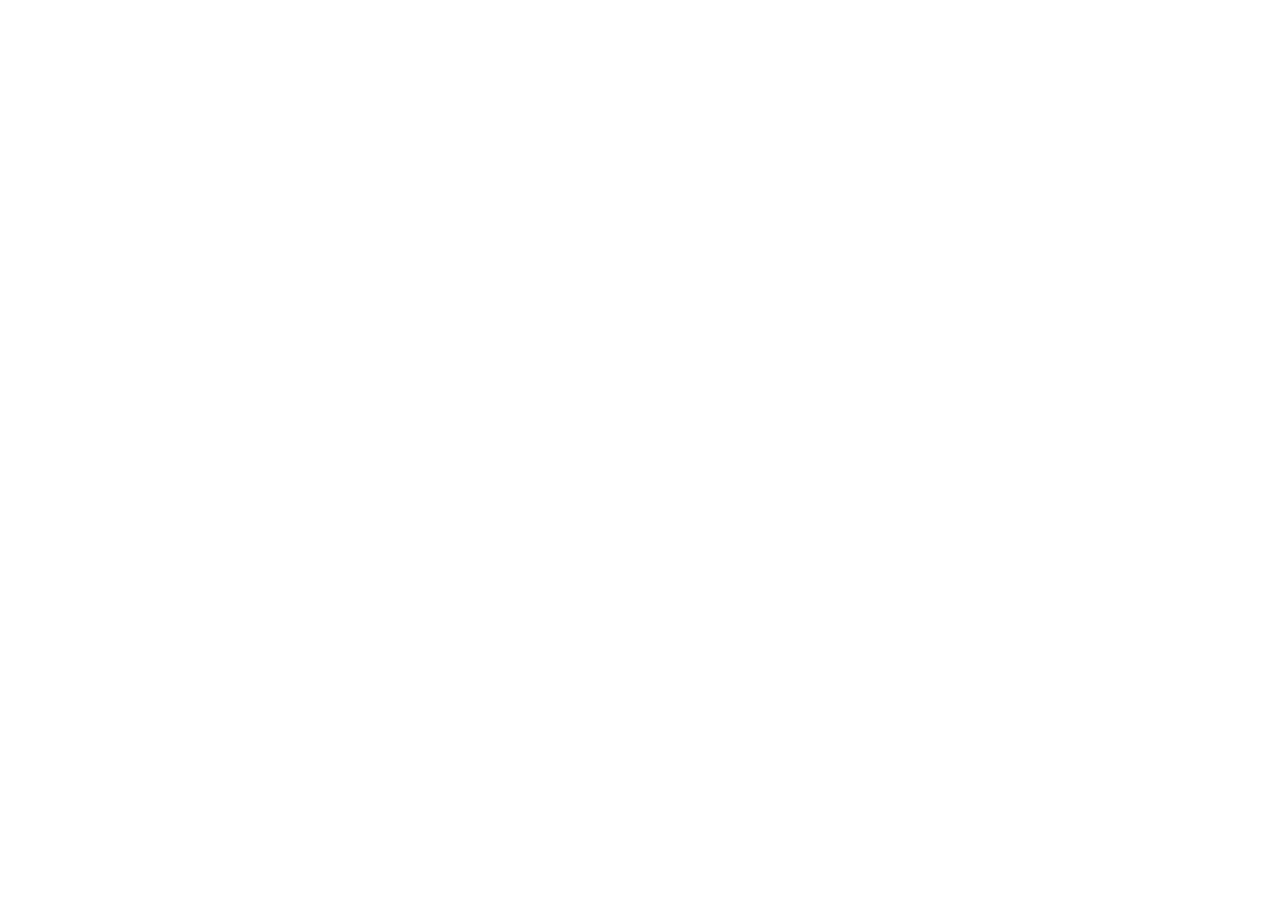
==== demos/first-webxr-demo/index.html @ 70ee86c3 "Create first basic WebXR demo" ====
<!DOCTYPE html>
<html lang="it">
<head>
    <meta charset="UTF-8">

    <meta
        name="viewport"
        content="width=device-width, initial-scale=1.0"
    >

    <title>First WebXR Demo</title>

    <script src="https://aframe.io/releases/1.7.1/aframe.min.js"></script>
</head>

<body>
    <a-scene>
        <!-- Cielo -->
        <a-sky color="#DCEEFF"></a-sky>

        <!-- Pavimento -->
        <a-plane
            position="0 0 -4"
            rotation="-90 0 0"
            width="20"
            height="20"
            color="#E5E7EB">
        </a-plane>

        <!-- Cubo -->
        <a-box
            position="0 1 -3"
            color="#2563EB">
        </a-box>

        <!-- Testo -->
        <a-text
            value="La mia prima scena WebXR"
            position="-1.8 2.3 -3"
            color="#111827">
        </a-text>
    </a-scene>
</body>
</html>
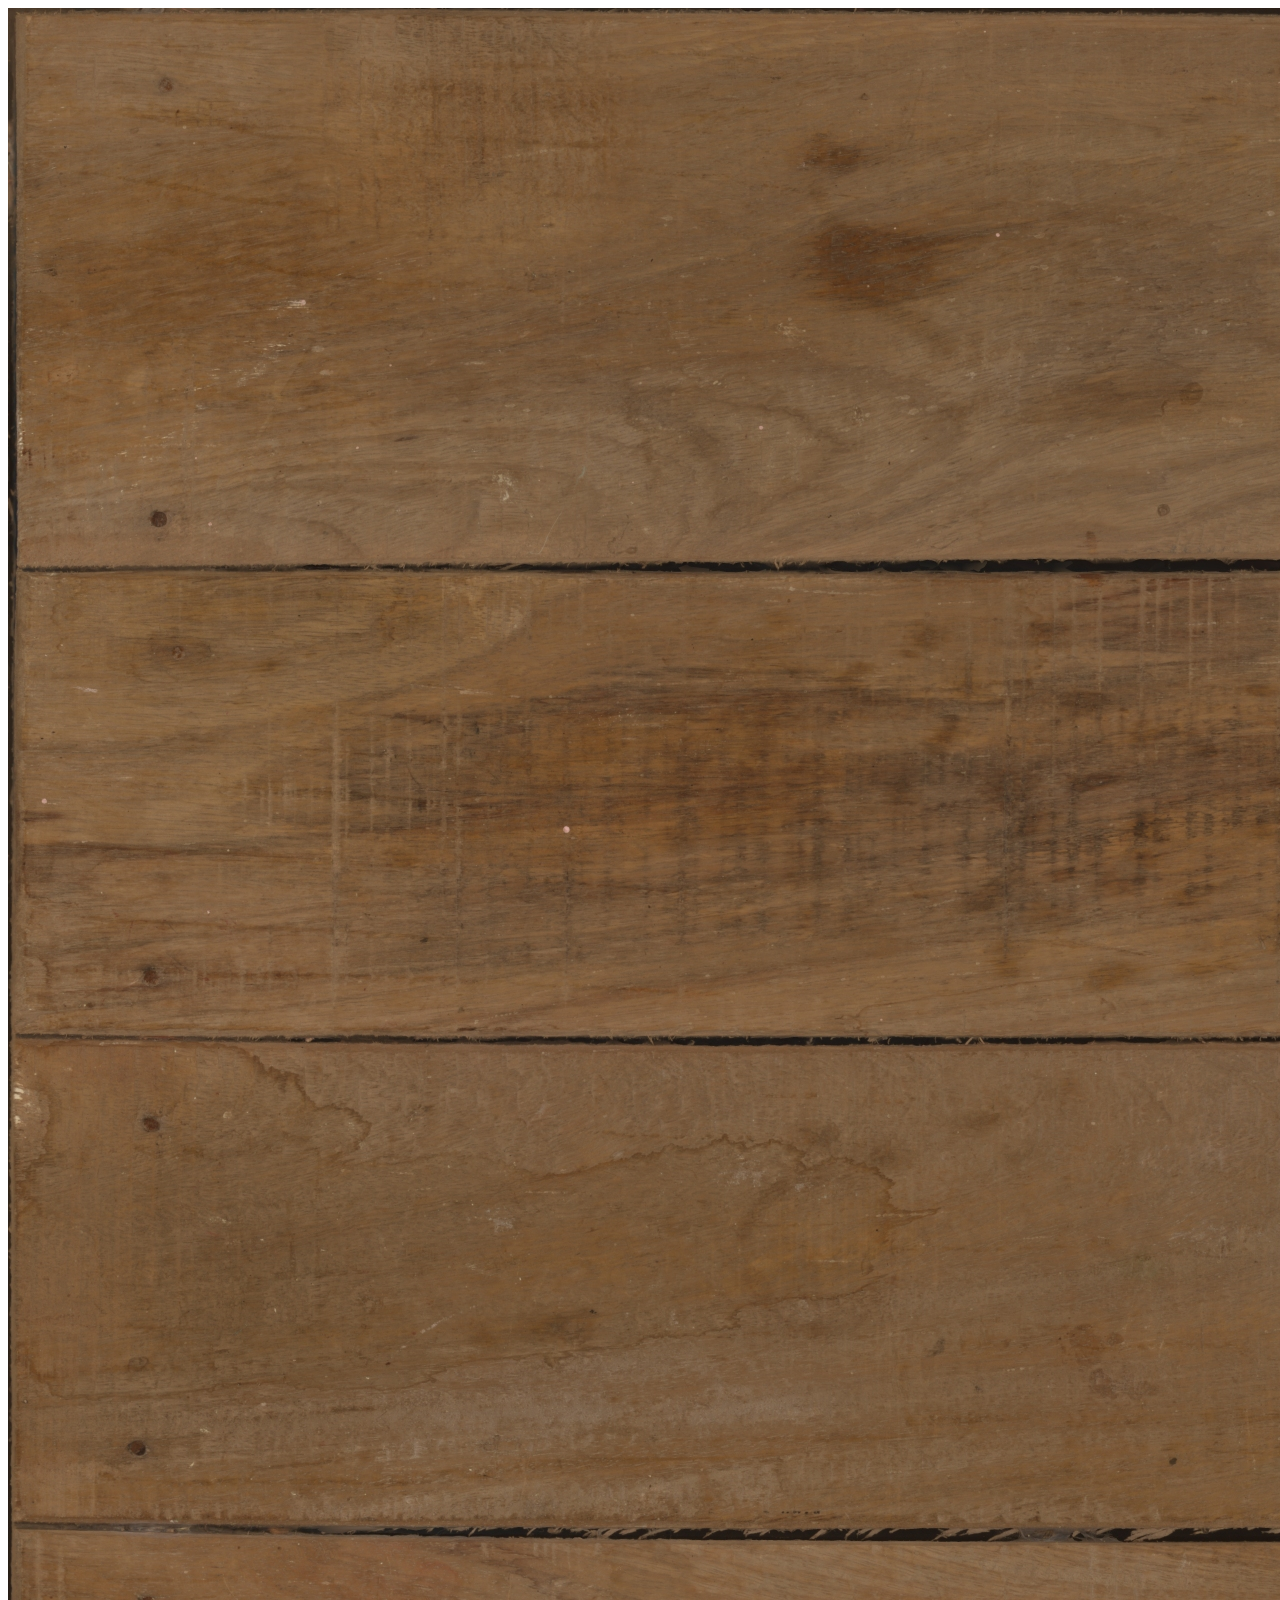
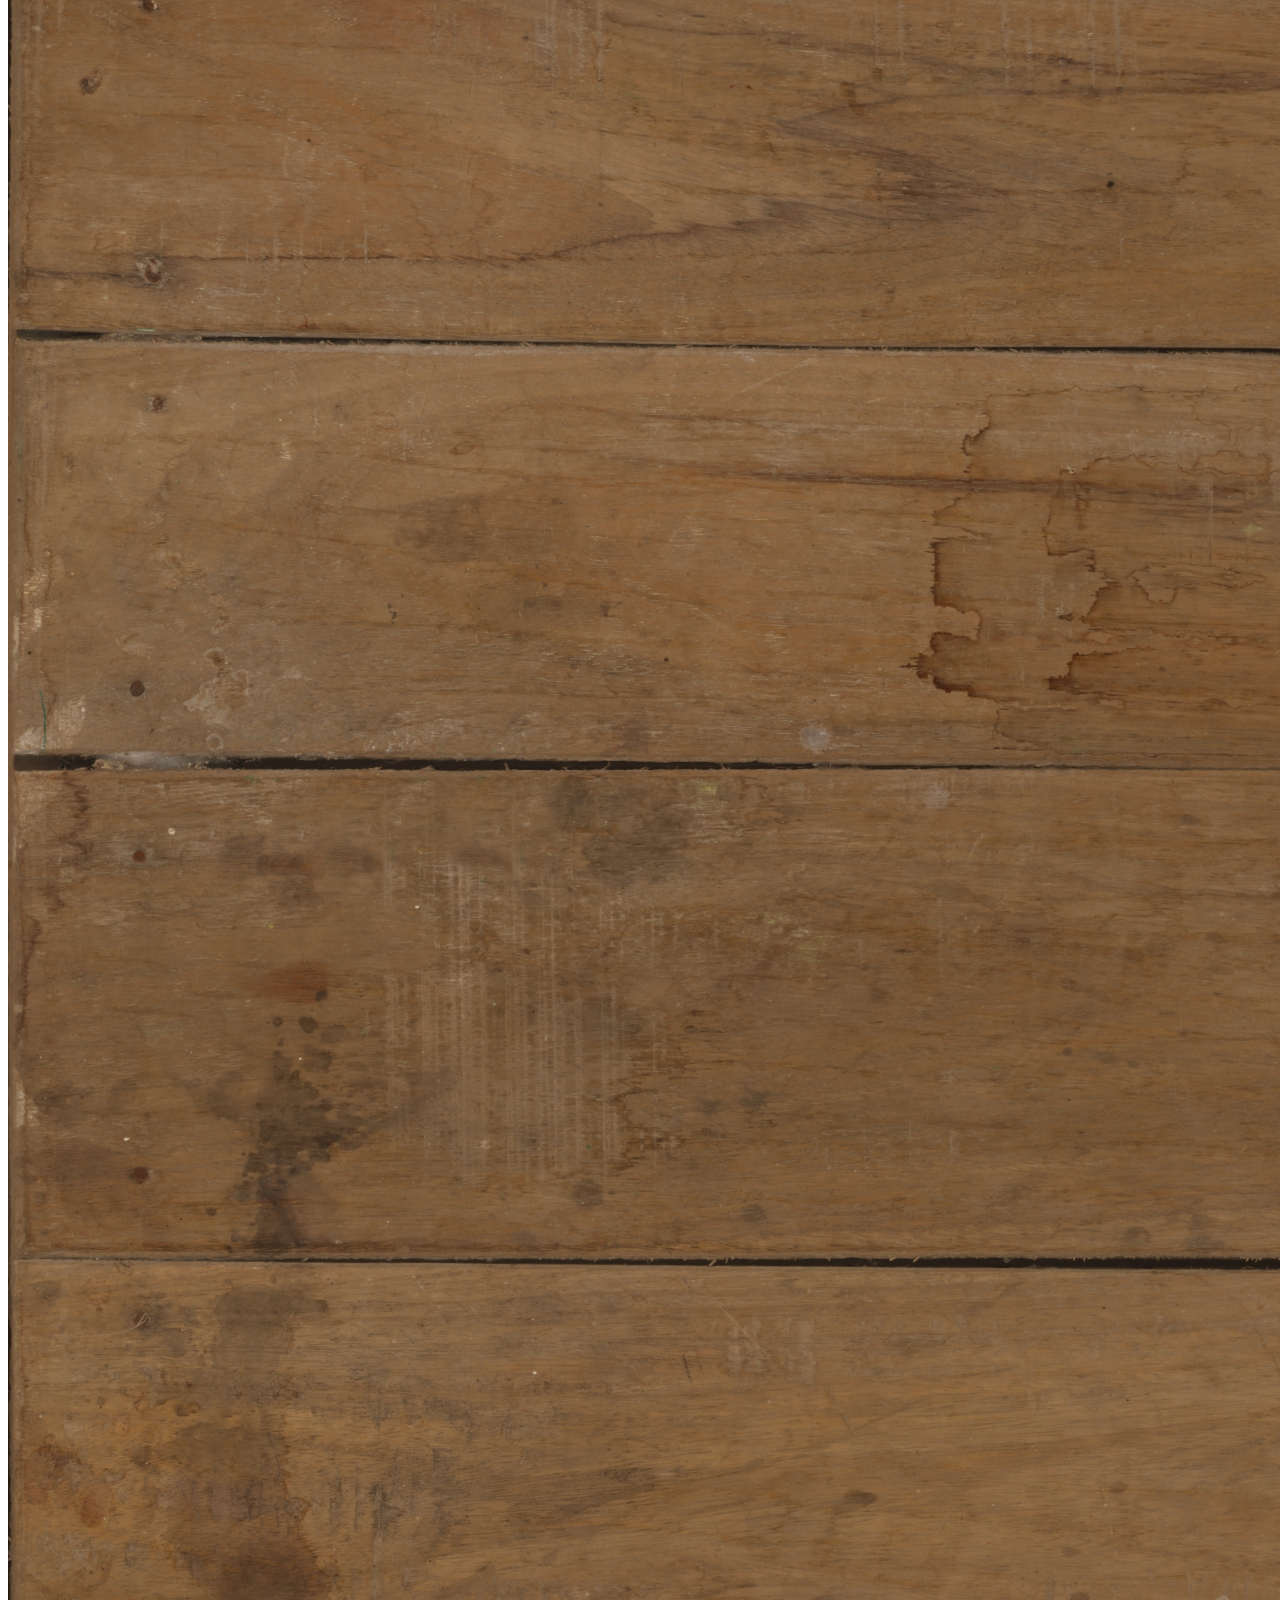
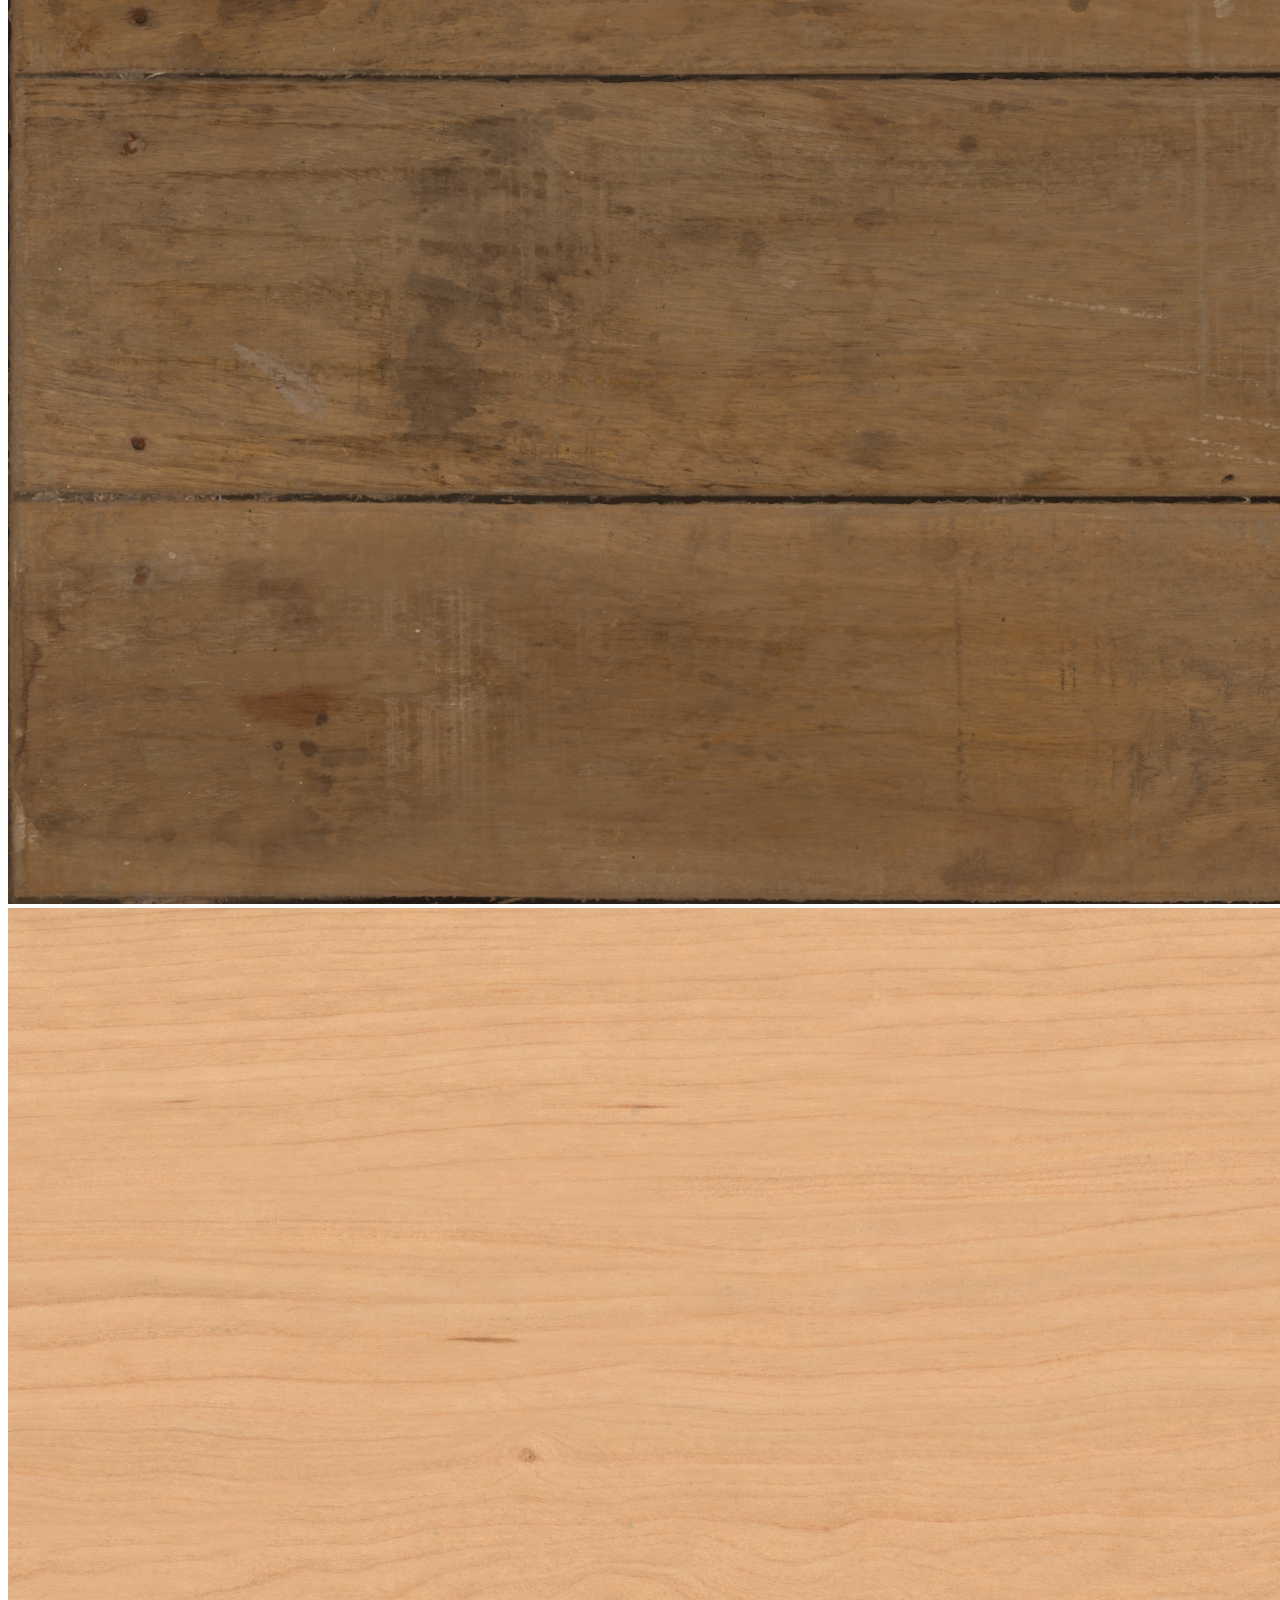
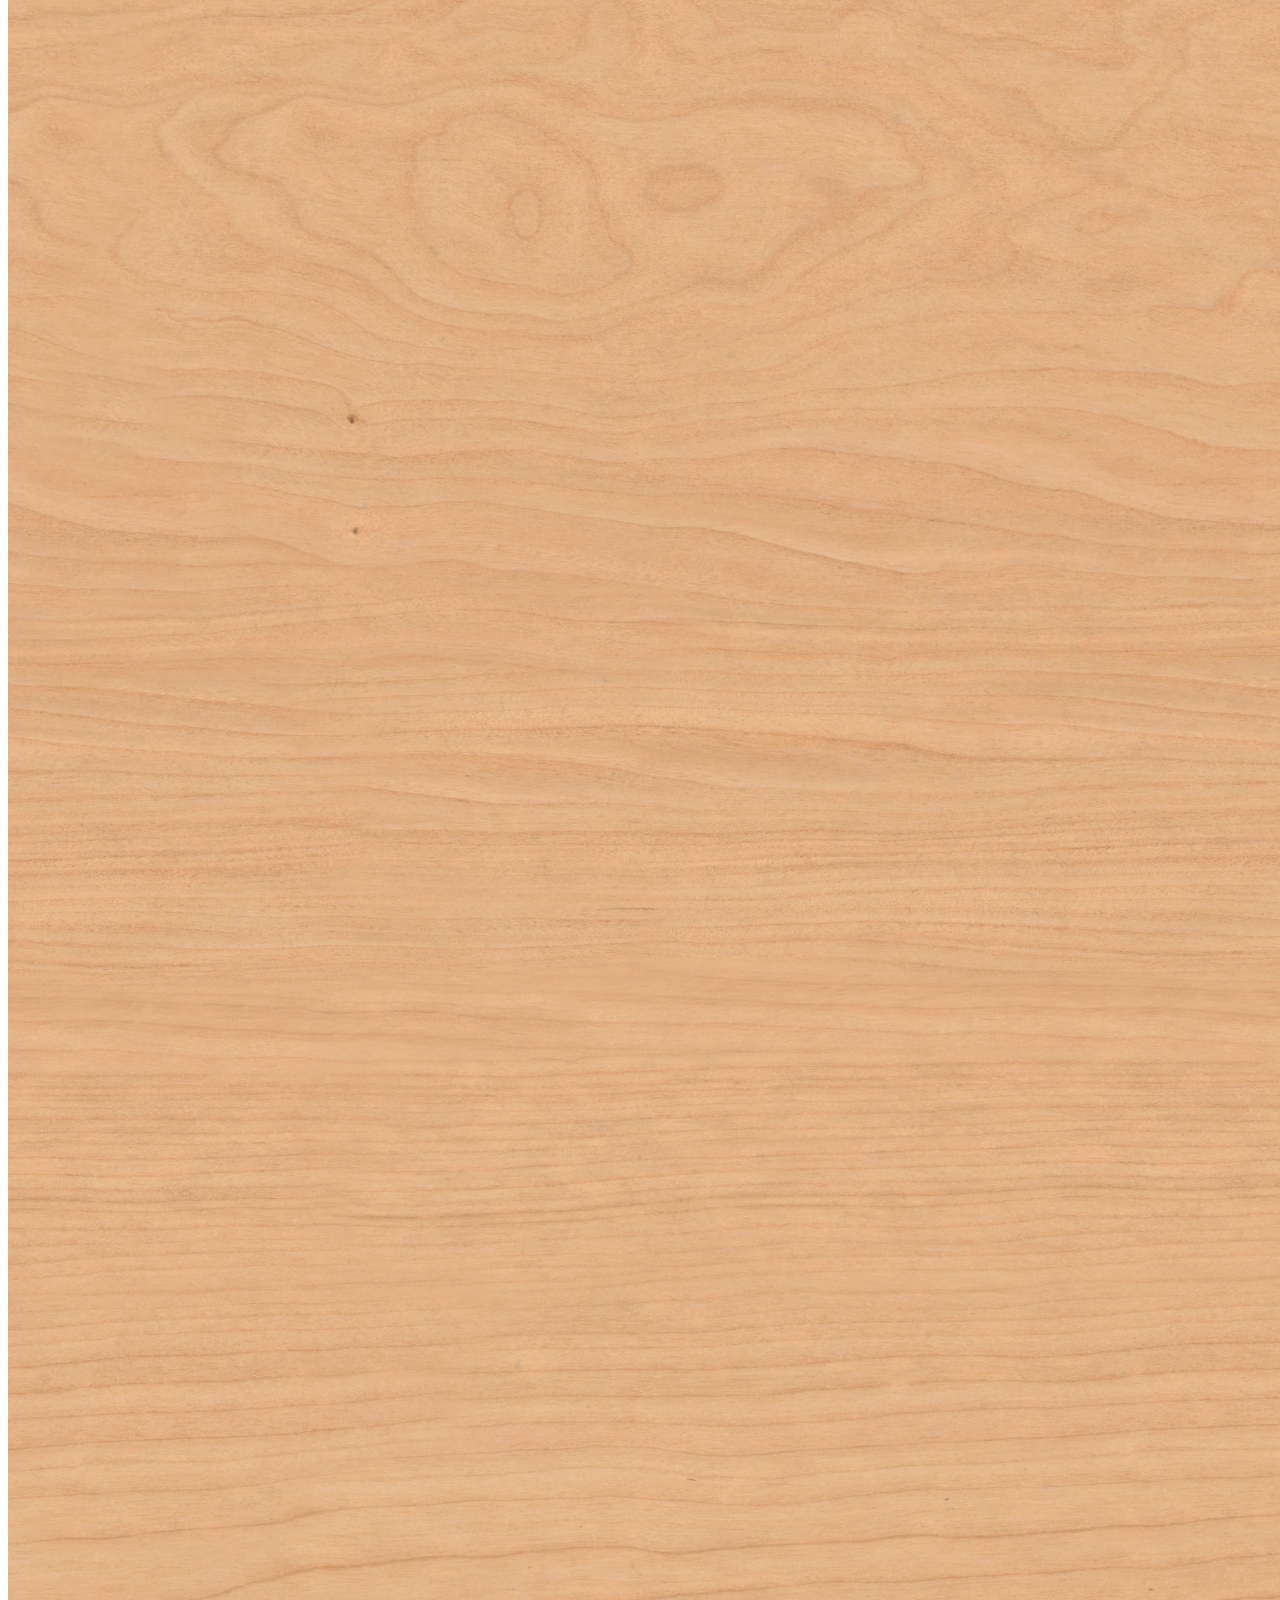
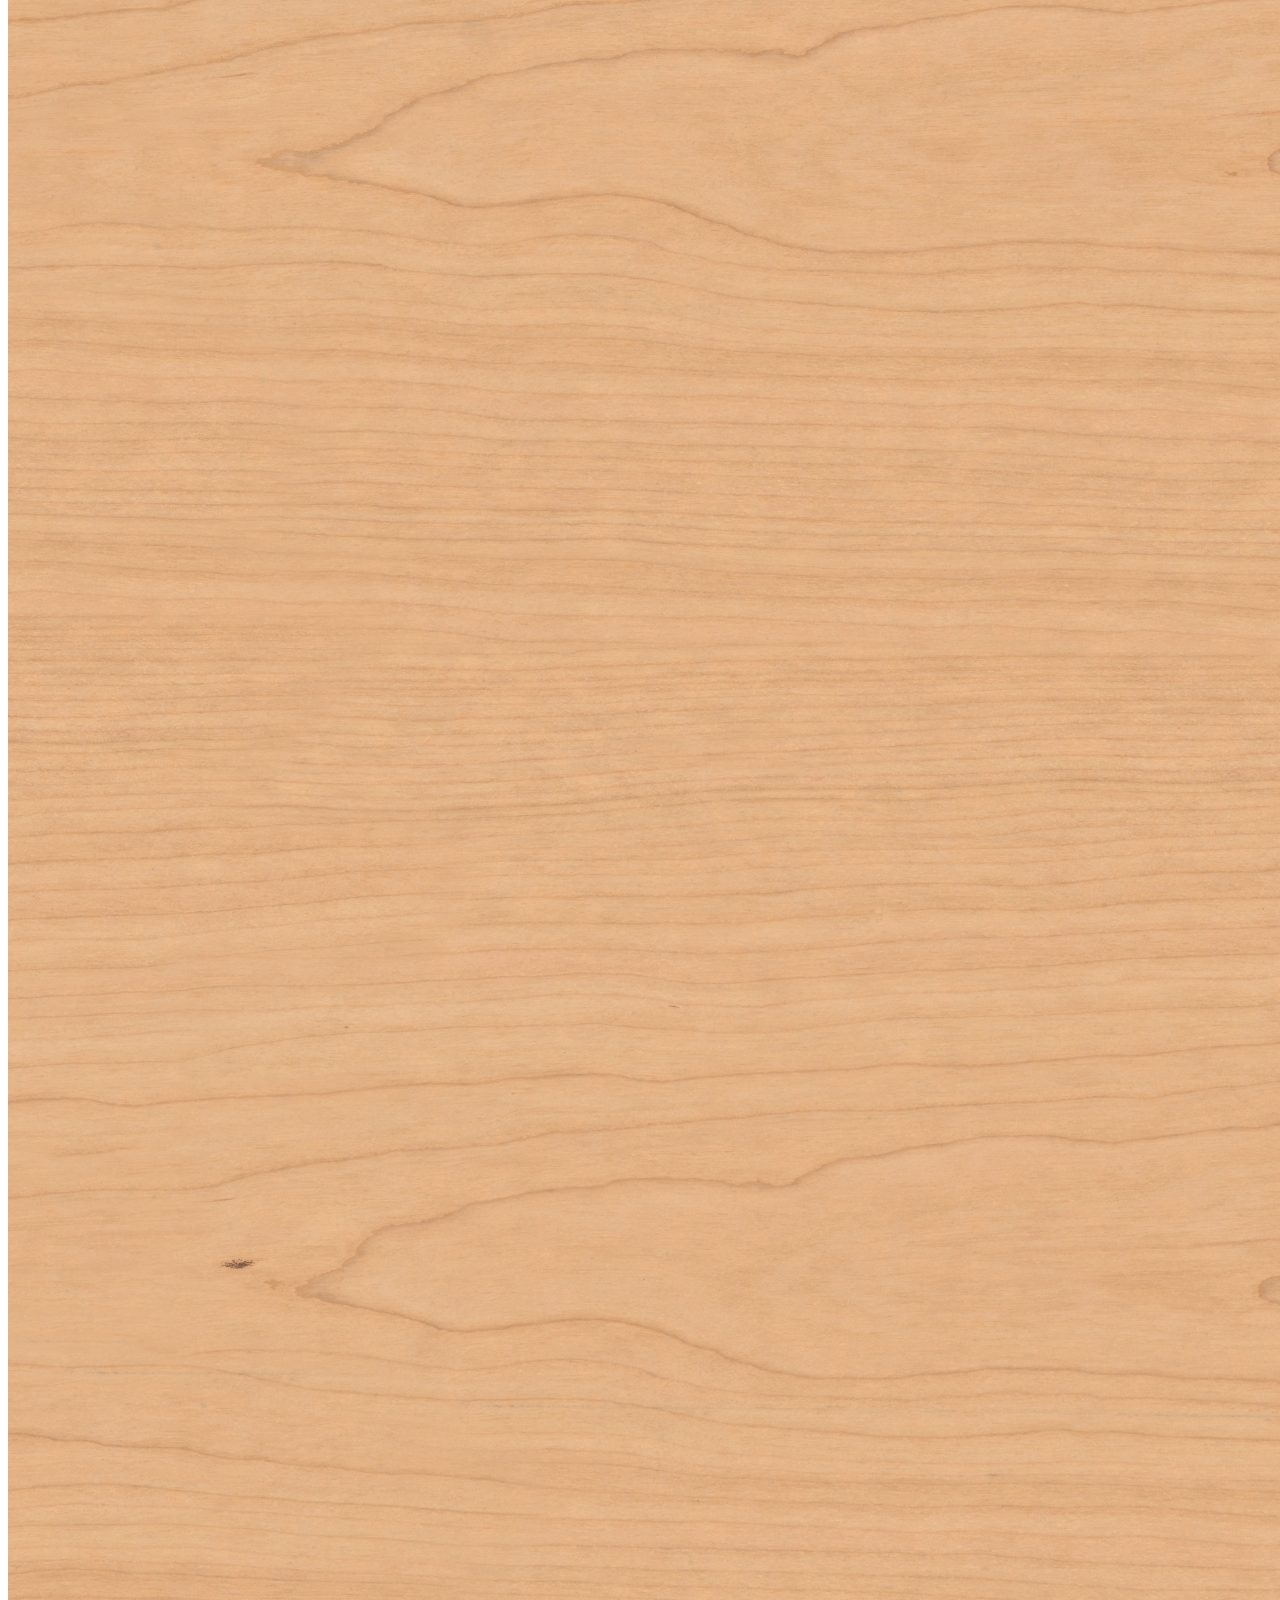
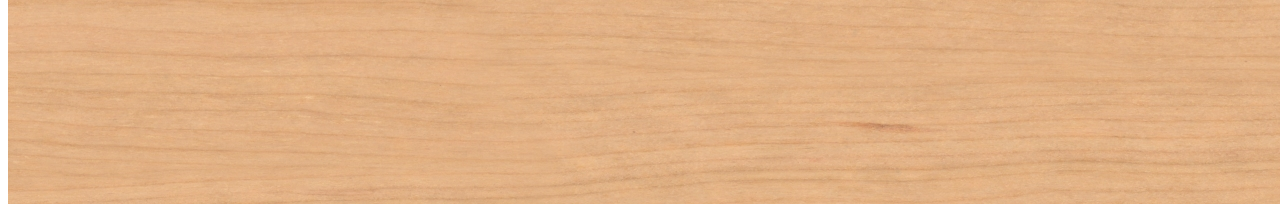
==== commit 6ebd0e25: "Add textured WebXR room, 3D character and manual tests" ====
--- a/demos/first-webxr-demo/index.html
+++ b/demos/first-webxr-demo/index.html
@@ -8,37 +8,161 @@
         content="width=device-width, initial-scale=1.0"
     >
 
+    <link rel="icon" href="data:,">
+
     <title>First WebXR Demo</title>
 
     <script src="https://aframe.io/releases/1.7.1/aframe.min.js"></script>
 </head>
 
 <body>
-    <a-scene>
+    <!-- ######### SCENA #########
+        rayOrigin: mouse fa partire il raggio dal puntatore del mouse 
+        objects: .clickable indica quali oggetti possono essere cliccati  --> 
+    <a-scene    
+            cursor="rayOrigin: mouse"
+            raycaster="objects: .clickable">
+
+        <a-assets>
+            <img 
+                id="floor-texture" 
+                src="./assets/textures/wood_planks_diff_4k.jpg">
+            <img
+                id="wall-texture"
+                src="./assets/textures/cherry_veneer_diff_4k.jpg">
+        </a-assets>
+
+        <a-asset-item
+            id="character-model"
+            src="./assets/models/characters/2016._halloween_little_witch.glb">
+        </a-asset-item>
+
         <!-- Cielo -->
         <a-sky color="#DCEEFF"></a-sky>
 
-        <!-- Pavimento -->
+        <!-- Pavimento:
+         nasce di default in verticale, motivo per cui si mette -90 se lo si vuole orizzontale -->
         <a-plane
             position="0 0 -4"
             rotation="-90 0 0"
             width="20"
             height="20"
-            color="#E5E7EB">
+            material="
+                src: #floor-texture; 
+                repeat: 5 5;
+                roughness: 0.8">
+        </a-plane>
+
+        <!-- Mura -->
+
+       <!-- Parete sinistra -->
+        <a-plane
+            position="-5 2.5 -5"
+            rotation="0 90 0"
+            width="10"
+            height="5"
+            material="src: #wall-texture; side: double">
+        </a-plane>
+
+        <!-- Parete destra -->
+        <a-plane
+            position="5 2.5 -5"
+            rotation="0 -90 0"
+            width="10"
+            height="5"
+            material="src: #wall-texture; side: double">
+        </a-plane>
+
+        <!-- Parete frontale -->
+        <a-plane
+            position="0 2.5 -10"
+            rotation="0 0 0"
+            width="10"
+            height="5"
+            material="src: #wall-texture; side: double">
+        </a-plane>
+
+        <!-- Soffitto -->
+        <a-plane
+            position="0 5 -5"
+            rotation="90 0 0"
+            width="10"
+            height="10"
+            material="src: #wall-texture; side: double">
         </a-plane>
 
         <!-- Cubo -->
         <a-box
-            position="0 1 -3"
-            color="#2563EB">
+            id="interactive-box"
+            class="clickable"
+            position="2 1 -3"
+            material="color: red; roughness: 0.7; metalness: 0.1">
         </a-box>
 
-        <!-- Testo -->
+        <!-- Character -->
+         <a-entity
+            id="character"
+            class="clickable"
+            drag-on-floor
+            position="0 0 -5"
+            rotation="0 0 0"
+            scale="1 1 1"
+            gltf-model="#character-model">
+        </a-entity>
+
+        <!-- Testo:
+         *remember: oggetti di fronte alla telecamera, si va in negativo con asse z -->
         <a-text
-            value="La mia prima scena WebXR"
+            value="La mia prima scena WebXR di Alessandra Diaspro"
             position="-1.8 2.3 -3"
-            color="#111827">
+            color="white">
         </a-text>
+
+        <!-- ######### LIGHT #########-->
+        <a-light
+            type="ambient"
+            color="#FFFFFF"
+            intensity="0.5">
+        </a-light>
+        
+        <a-light
+            type="directional"
+            color="#FFFFFF"
+            intensity="0.5"
+            position="-1 1 0">
+        </a-light>
+
+        <!-- ######### CAMERA #########-->
+
+        <!-- Telecamera, se non inserita ce ne è una di default -->
+        <!-- Contenitore utilizzato per spostare l'utente 
+         * movement-controls gestisce lo spostamento, piu' avanzato, servira' per sviluppo VR
+         * look-controls permette di guardare intorno con mouse, touchscreen o visore
+         * wasd-controls permette di muoversi con i tasti WASD -->
+        <a-entity 
+            id="camera-rig">
+            <!-- Telecamera posizionata all'altezza degli occhi -->
+            <a-camera 
+                position="0 1.6 0"
+                look-controls
+                wasd-controls>
+            </a-camera>
+        </a-entity>
     </a-scene>
+
+    <!-- ######### SCRIPT #########-->
+     <script>
+        const box = document.querySelector('#interactive-box');
+
+        let isRed = true;
+        box.addEventListener("click", function() {
+            if (isRed) {
+                box.setAttribute("material", "color", "green");
+            } else {
+                box.setAttribute("material", "color: red");
+            }
+            isRed = !isRed;
+        });
+     </script>
 </body>
 </html>
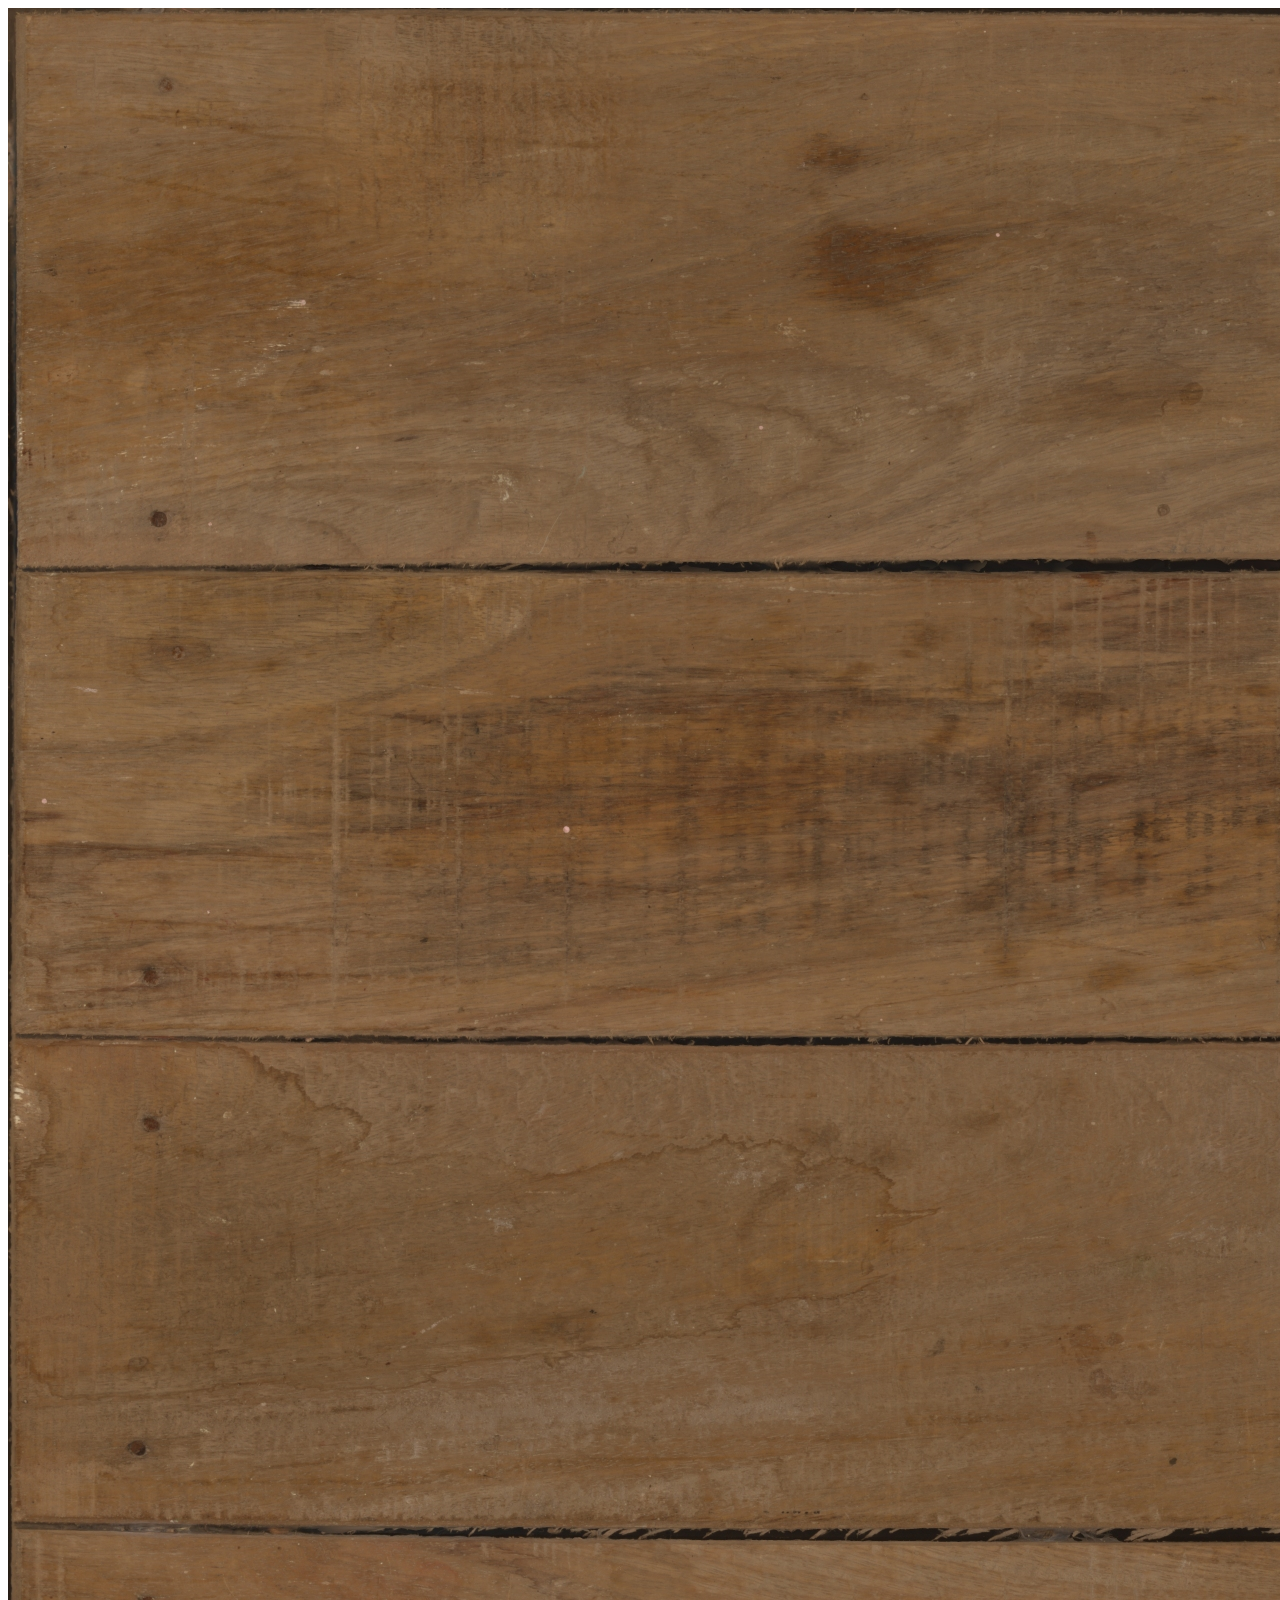
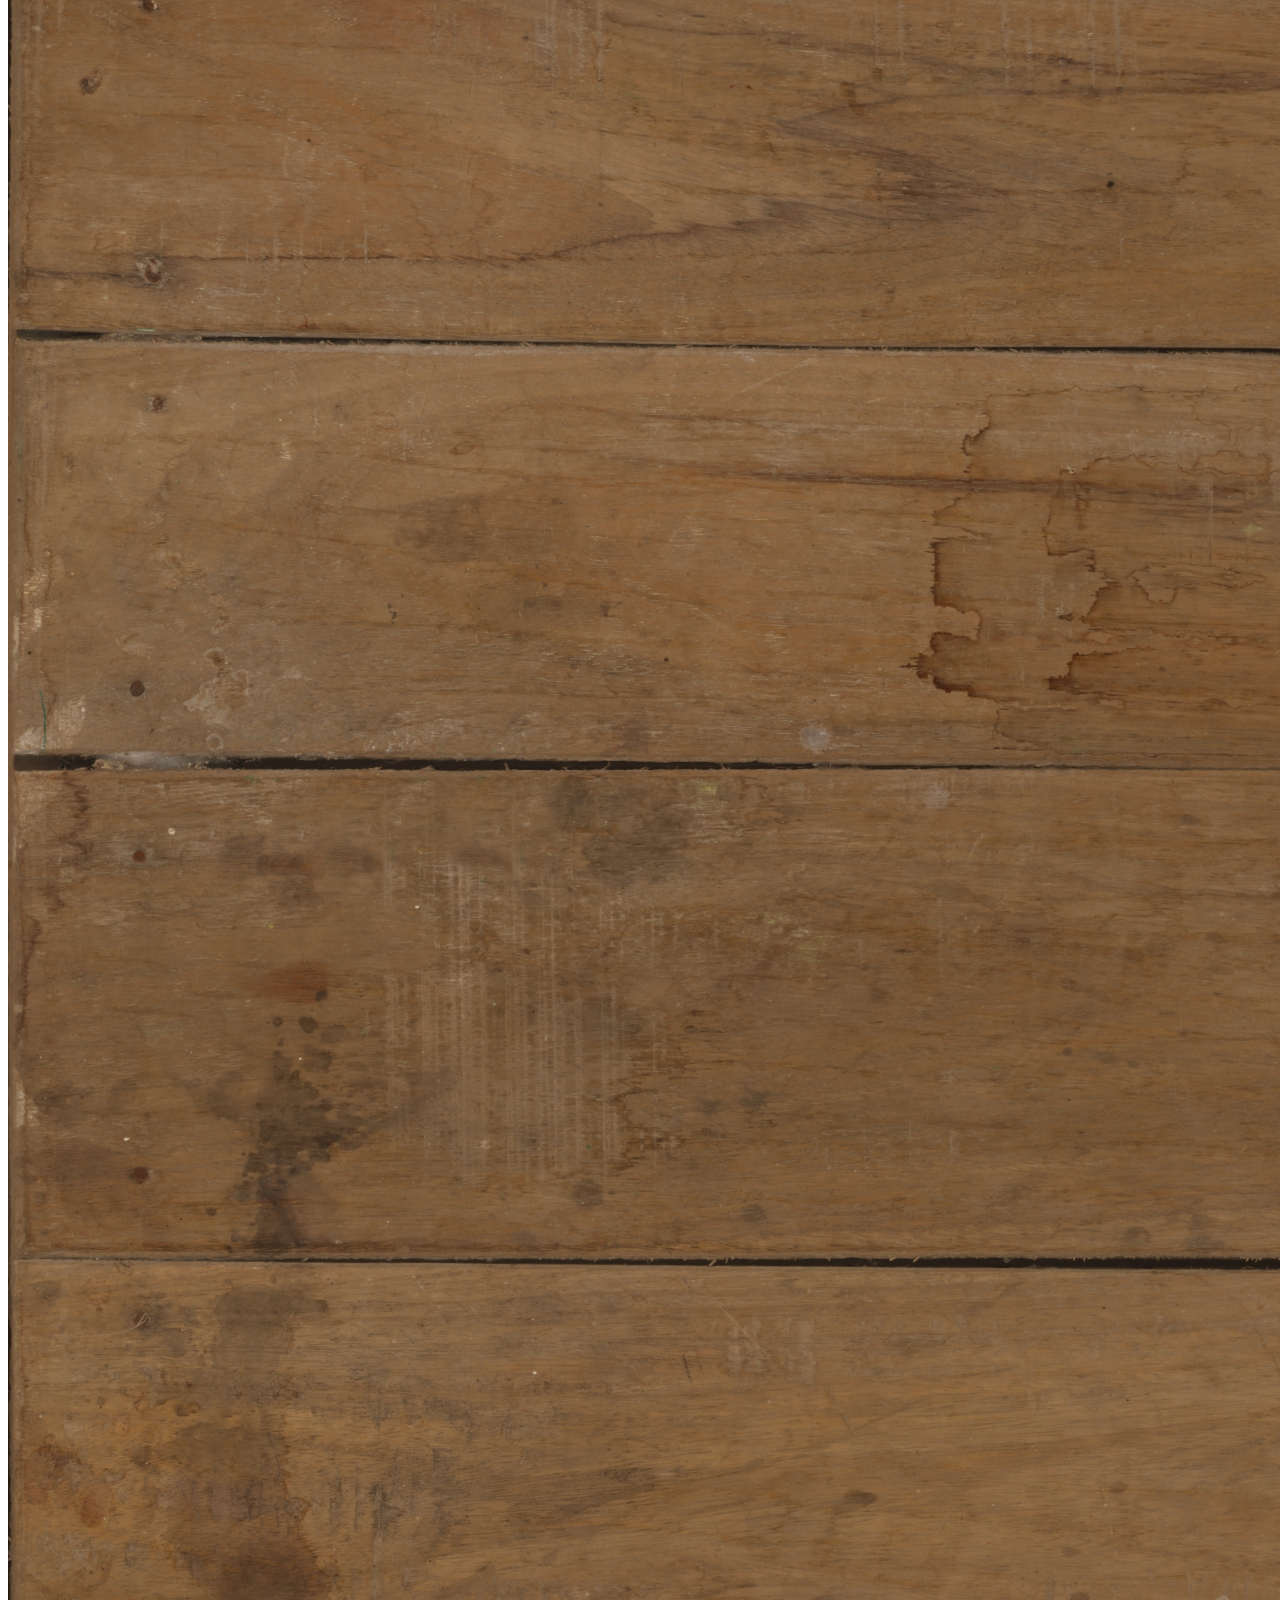
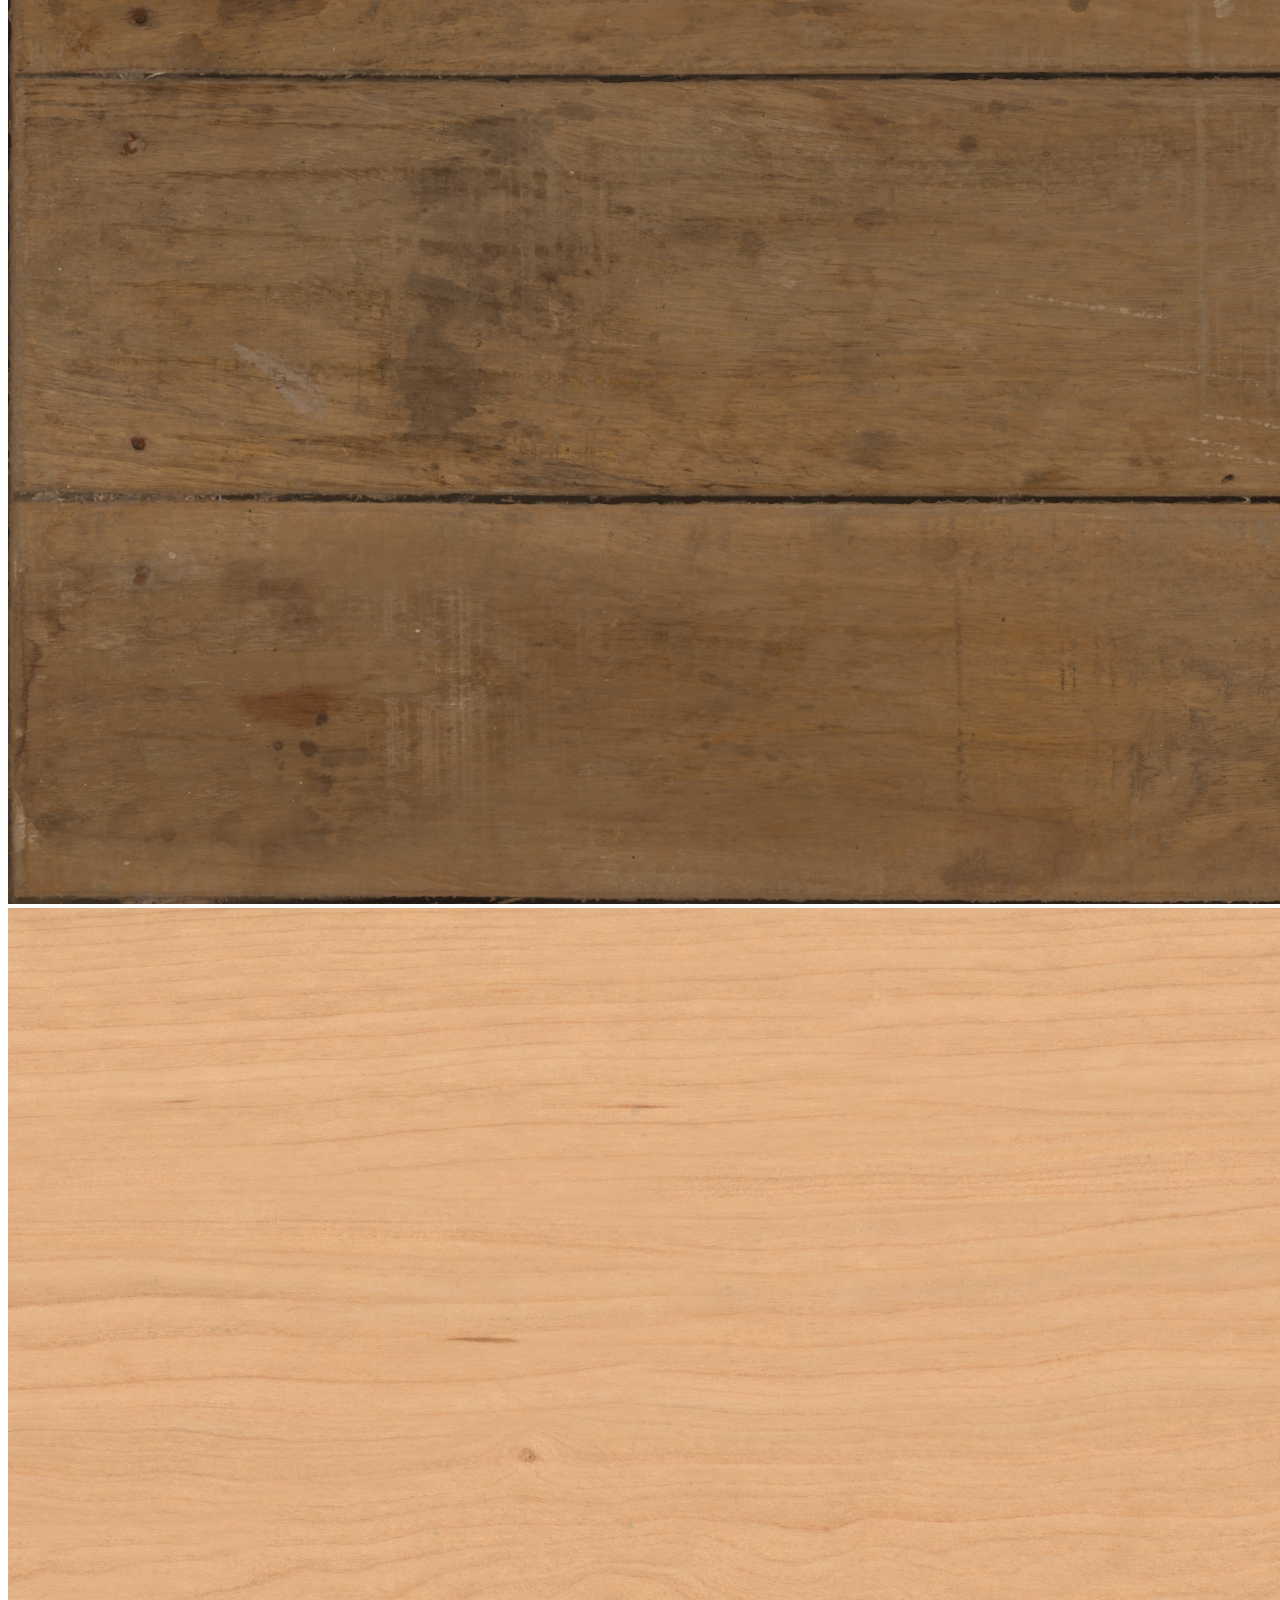
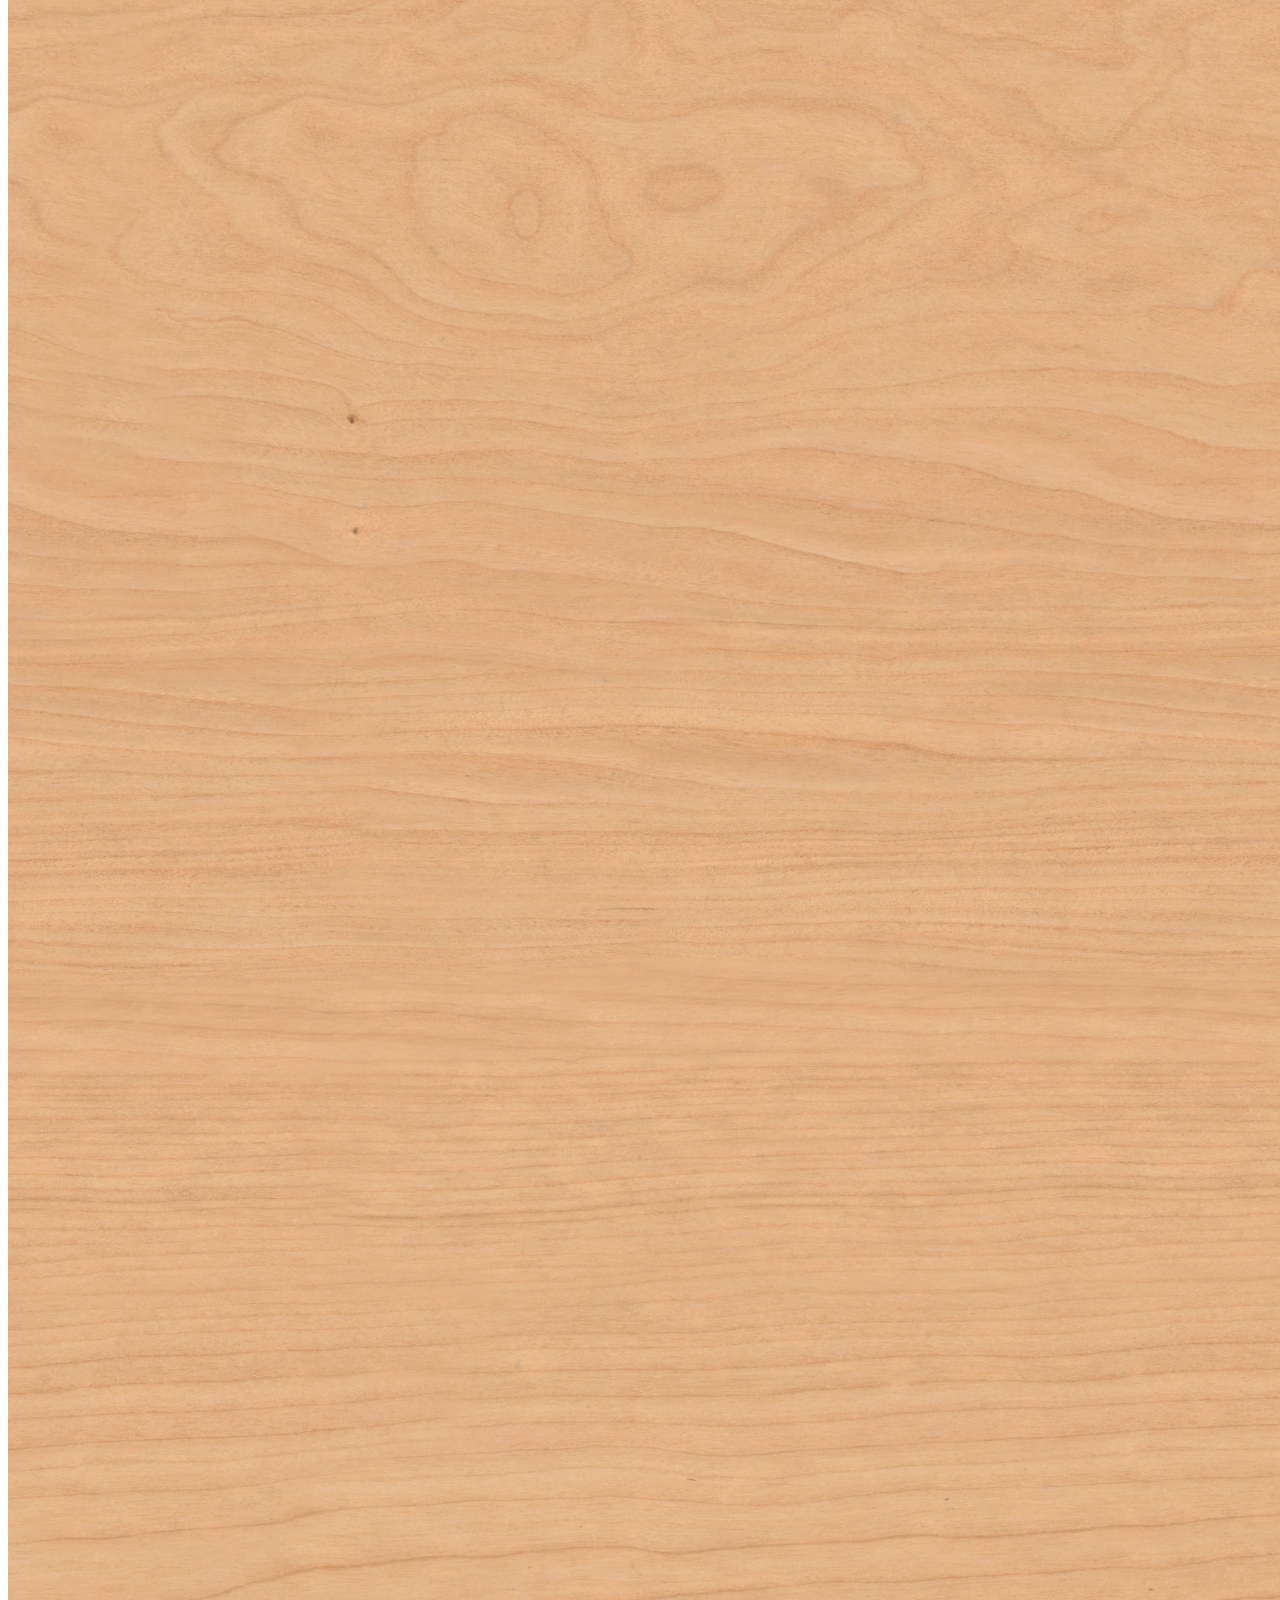
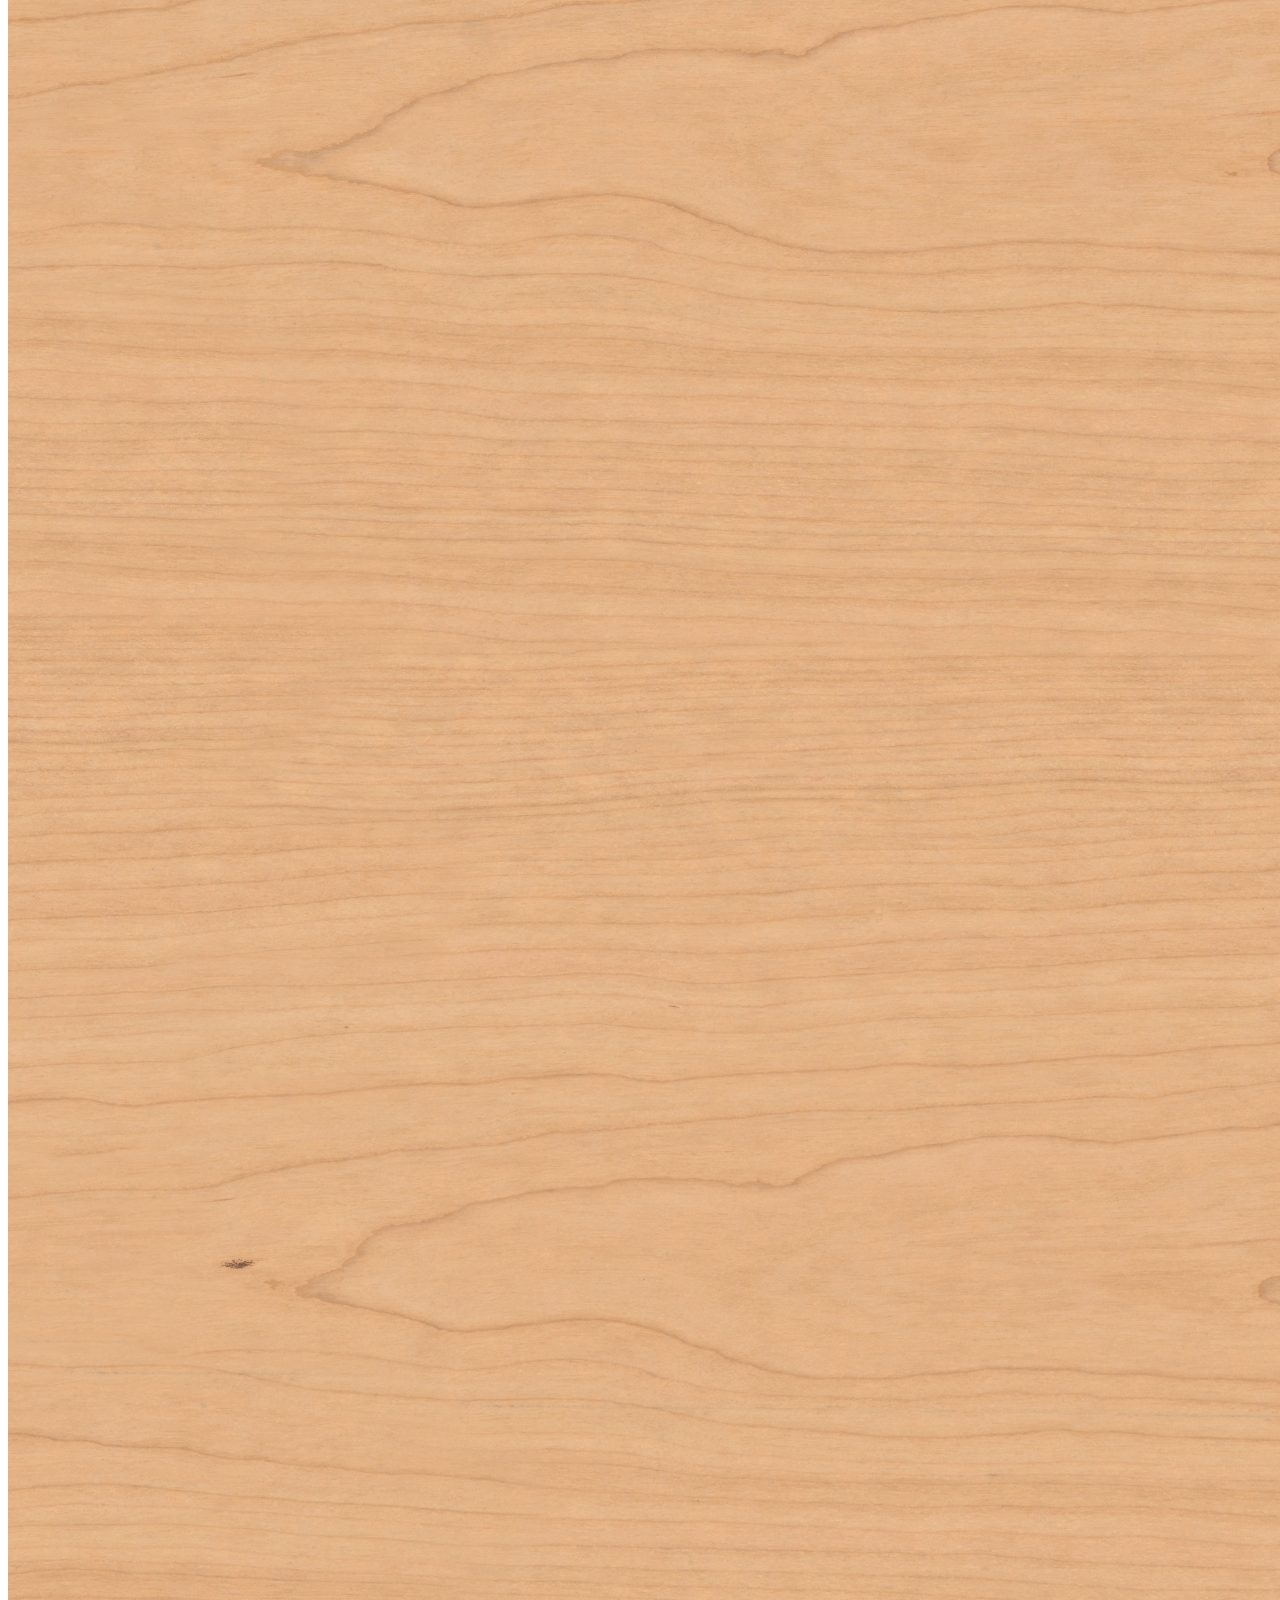
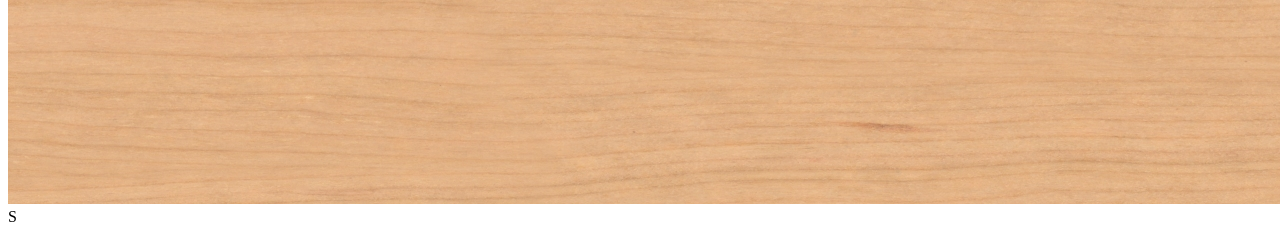
==== commit ac7d2be5: "Implemented new a-boxs and managed left-right controller" ====
--- a/demos/first-webxr-demo/index.html
+++ b/demos/first-webxr-demo/index.html
@@ -1,12 +1,10 @@
 <!DOCTYPE html>
 <html lang="it">
+
 <head>
     <meta charset="UTF-8">
 
-    <meta
-        name="viewport"
-        content="width=device-width, initial-scale=1.0"
-    >
+    <meta name="viewport" content="width=device-width, initial-scale=1.0">
 
     <link rel="icon" href="data:,">
 
@@ -18,36 +16,24 @@
 <body>
     <!-- ######### SCENA #########
         rayOrigin: mouse fa partire il raggio dal puntatore del mouse 
-        objects: .clickable indica quali oggetti possono essere cliccati  --> 
-    <a-scene    
-            cursor="rayOrigin: mouse"
-            raycaster="objects: .clickable">
+        objects: .clickable indica quali oggetti possono essere cliccati  -->
+    <a-scene cursor="rayOrigin: mouse" raycaster="objects: .clickable">
 
         <a-assets>
-            <img 
-                id="floor-texture" 
-                src="./assets/textures/wood_planks_diff_4k.jpg">
-            <img
-                id="wall-texture"
-                src="./assets/textures/cherry_veneer_diff_4k.jpg">
+            <img id="floor-texture" src="./assets/textures/wood_planks_diff_4k.jpg">
+
+            <img id="wall-texture" src="./assets/textures/cherry_veneer_diff_4k.jpg">
+
+            <a-asset-item id="character-model" src="./assets/models/characters/2016._halloween_little_witch.glb">
+            </a-asset-item>
         </a-assets>
-
-        <a-asset-item
-            id="character-model"
-            src="./assets/models/characters/2016._halloween_little_witch.glb">
-        </a-asset-item>
 
         <!-- Cielo -->
         <a-sky color="#DCEEFF"></a-sky>
 
         <!-- Pavimento:
          nasce di default in verticale, motivo per cui si mette -90 se lo si vuole orizzontale -->
-        <a-plane
-            position="0 0 -4"
-            rotation="-90 0 0"
-            width="20"
-            height="20"
-            material="
+        <a-plane position="0 0 -4" rotation="-90 0 0" width="20" height="20" material="
                 src: #floor-texture; 
                 repeat: 5 5;
                 roughness: 0.8">
@@ -55,81 +41,53 @@
 
         <!-- Mura -->
 
-       <!-- Parete sinistra -->
-        <a-plane
-            position="-5 2.5 -5"
-            rotation="0 90 0"
-            width="10"
-            height="5"
+        <!-- Parete sinistra -->
+        <a-plane position="-5 2.5 -5" rotation="0 90 0" width="10" height="5"
             material="src: #wall-texture; side: double">
         </a-plane>
 
         <!-- Parete destra -->
-        <a-plane
-            position="5 2.5 -5"
-            rotation="0 -90 0"
-            width="10"
-            height="5"
+        <a-plane position="5 2.5 -5" rotation="0 -90 0" width="10" height="5"
             material="src: #wall-texture; side: double">
         </a-plane>
 
         <!-- Parete frontale -->
-        <a-plane
-            position="0 2.5 -10"
-            rotation="0 0 0"
-            width="10"
-            height="5"
+        <a-plane position="0 2.5 -10" rotation="0 0 0" width="10" height="5"
             material="src: #wall-texture; side: double">
         </a-plane>
 
         <!-- Soffitto -->
-        <a-plane
-            position="0 5 -5"
-            rotation="90 0 0"
-            width="10"
-            height="10"
-            material="src: #wall-texture; side: double">
+        <a-plane position="0 5 -5" rotation="90 0 0" width="10" height="10" material="src: #wall-texture; side: double">
         </a-plane>
 
         <!-- Cubo -->
-        <a-box
-            id="interactive-box"
-            class="clickable"
-            position="2 1 -3"
-            material="color: red; roughness: 0.7; metalness: 0.1">
+        <a-box id="interactive-box" class="clickable target" position="2 1 -3"
+            material="color: black; roughness: 0.7; metalness: 0.1">
         </a-box>
 
+        <!-- Sfera -->
+        <a-sphere id="interactive-sphere" class="clickable target" position="-2 1.2 -3" radius="0.5"
+            material="color: black; roughness: 0.7">
+        </a-sphere>
+
+        <!-- Cilindro -->
+        <a-cylinder id="interactive-cylinder" class="clickable target" position="0 0.75 -2.5" radius="0.35" height="1.5"
+            material="color: black; roughness: 0.7">
+        </a-cylinder>
         <!-- Character -->
-         <a-entity
-            id="character"
-            class="clickable"
-            drag-on-floor
-            position="0 0 -5"
-            rotation="0 0 0"
-            scale="1 1 1"
-            gltf-model="#character-model">
+        <a-entity id="character" position="0 0 -5" rotation="0 0 0" scale="1 1 1" gltf-model="#character-model">
         </a-entity>
 
         <!-- Testo:
          *remember: oggetti di fronte alla telecamera, si va in negativo con asse z -->
-        <a-text
-            value="La mia prima scena WebXR di Alessandra Diaspro"
-            position="-1.8 2.3 -3"
-            color="white">
+        <a-text value="La mia prima scena WebXR di Alessandra Diaspro" position="-1.8 2.3 -3" color="white">
         </a-text>
 
         <!-- ######### LIGHT #########-->
-        <a-light
-            type="ambient"
-            color="#FFFFFF"
-            intensity="0.5">
+        <a-light type="ambient" color="#FFFFFF" intensity="0.5">
         </a-light>
-        
-        <a-light
-            type="directional"
-            color="#FFFFFF"
-            intensity="0.5"
-            position="-1 1 0">
+
+        <a-light type="directional" color="#FFFFFF" intensity="0.5" position="-1 1 0">
         </a-light>
 
         <!-- ######### CAMERA #########-->
@@ -139,30 +97,46 @@
          * movement-controls gestisce lo spostamento, piu' avanzato, servira' per sviluppo VR
          * look-controls permette di guardare intorno con mouse, touchscreen o visore
          * wasd-controls permette di muoversi con i tasti WASD -->
-        <a-entity 
-            id="camera-rig">
-            <!-- Telecamera posizionata all'altezza degli occhi -->
-            <a-camera 
-                position="0 1.6 0"
-                look-controls
-                wasd-controls>
+        <a-entity id="camera-rig">
+
+            <!-- Camera: mouse su PC, tracciamento del visore in VR -->
+            <a-camera position="0 1.6 0" look-controls wasd-controls>
+
+                <!-- Legenda in alto a sinistra -->
+                <a-entity position="-1.9 1 -1.5">
+
+                    <a-text value="Cursor left: laser azzurro" position="0 0 0" width="1.2" anchor="left" color="black">
+                    </a-text>
+
+                    <a-text value="Cursor right: laser rosa" position="0 -0.12 0" width="1.2" anchor="left" color="black">
+                    </a-text>
+
+                    <a-text value="Mouse: laser arancione" position="0 -0.24 0" width="1.2" anchor="left" color="black">
+                    
+
+                </a-entity>S
             </a-camera>
+
+            <!-- Controller sinistro: laser azzurro -->
+            <a-entity id="left-controller" laser-controls="hand: left" raycaster="
+        objects: .clickable;
+        far: 20;
+        lineColor: #00CCFF;
+        lineOpacity: 1">
+            </a-entity>
+
+            <!-- Controller destro: laser rosa -->
+            <a-entity id="right-controller" laser-controls="hand: right" raycaster="
+        objects: .clickable;
+        far: 20;
+        lineColor: #FF55AA;
+        lineOpacity: 1">
+            </a-entity>
+
         </a-entity>
     </a-scene>
 
-    <!-- ######### SCRIPT #########-->
-     <script>
-        const box = document.querySelector('#interactive-box');
+    <script src="./js/main.js"></script>
+</body>
 
-        let isRed = true;
-        box.addEventListener("click", function() {
-            if (isRed) {
-                box.setAttribute("material", "color", "green");
-            } else {
-                box.setAttribute("material", "color: red");
-            }
-            isRed = !isRed;
-        });
-     </script>
-</body>
 </html>
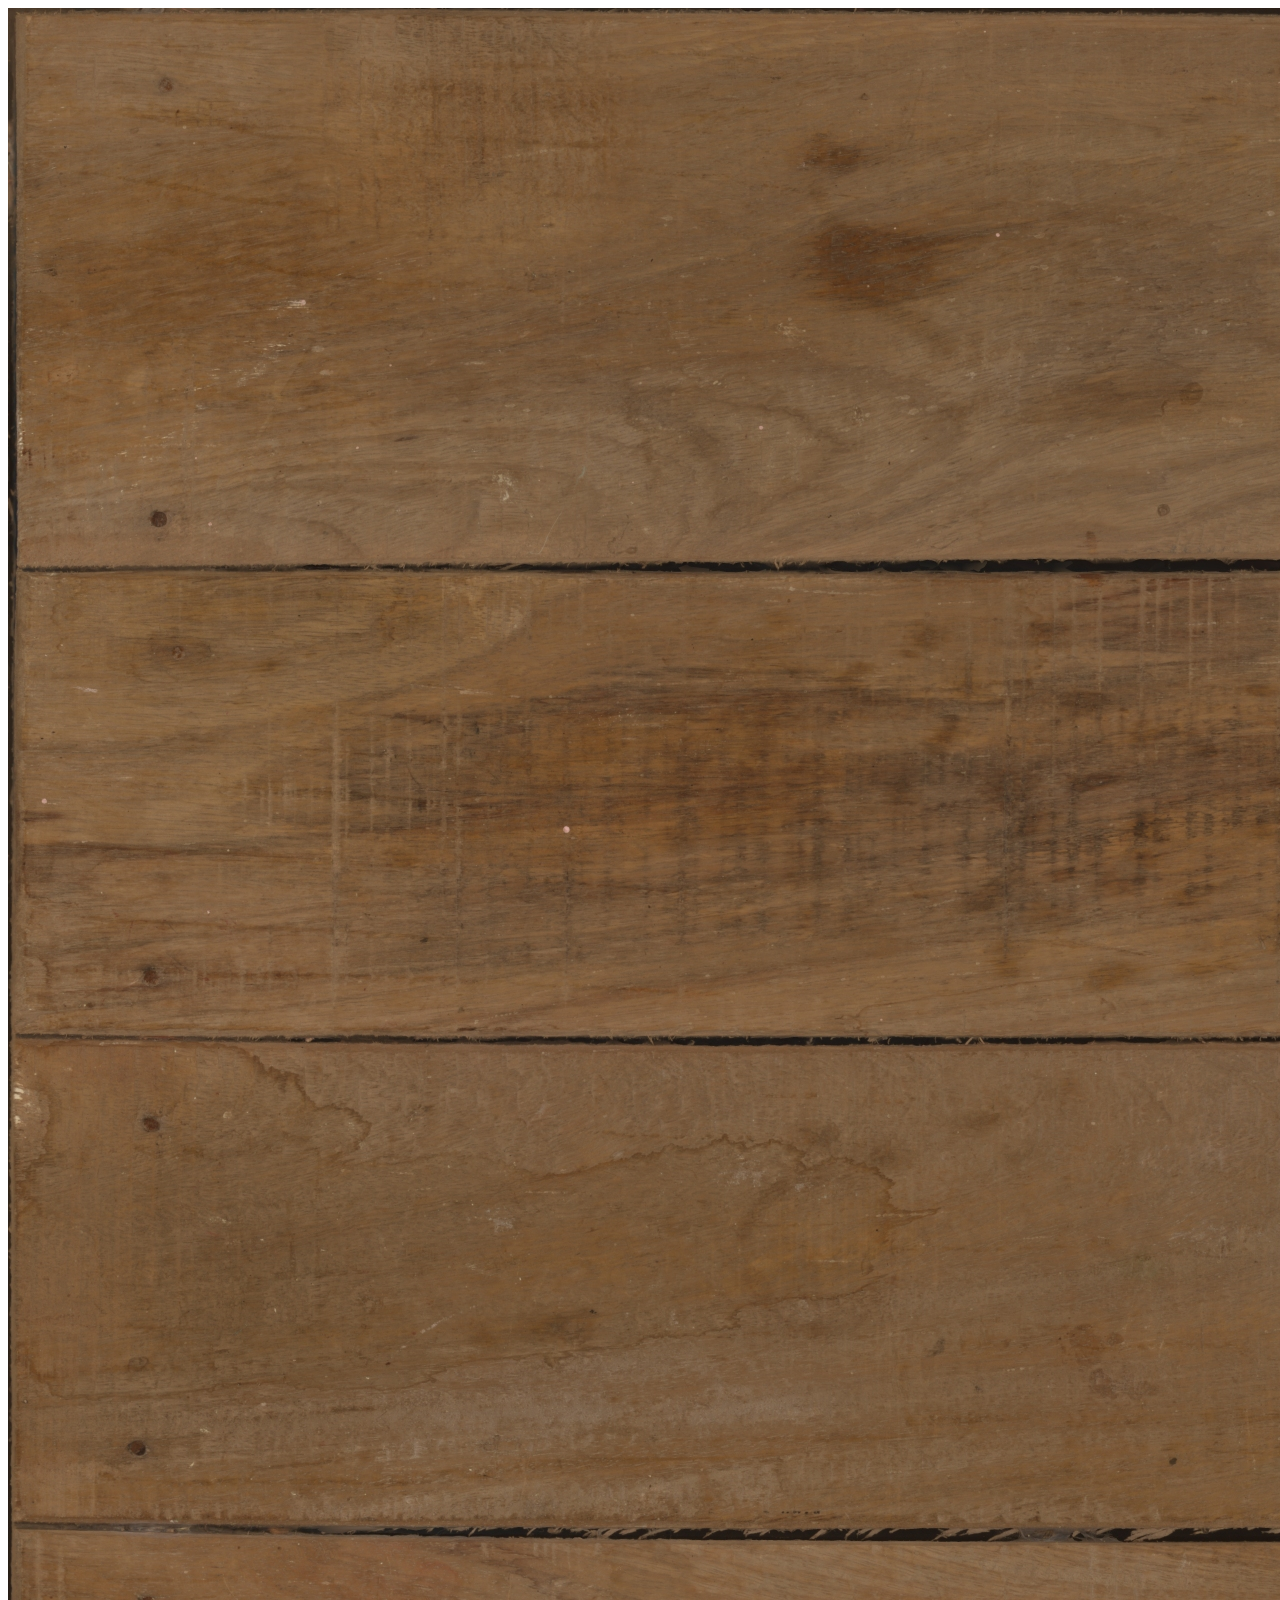
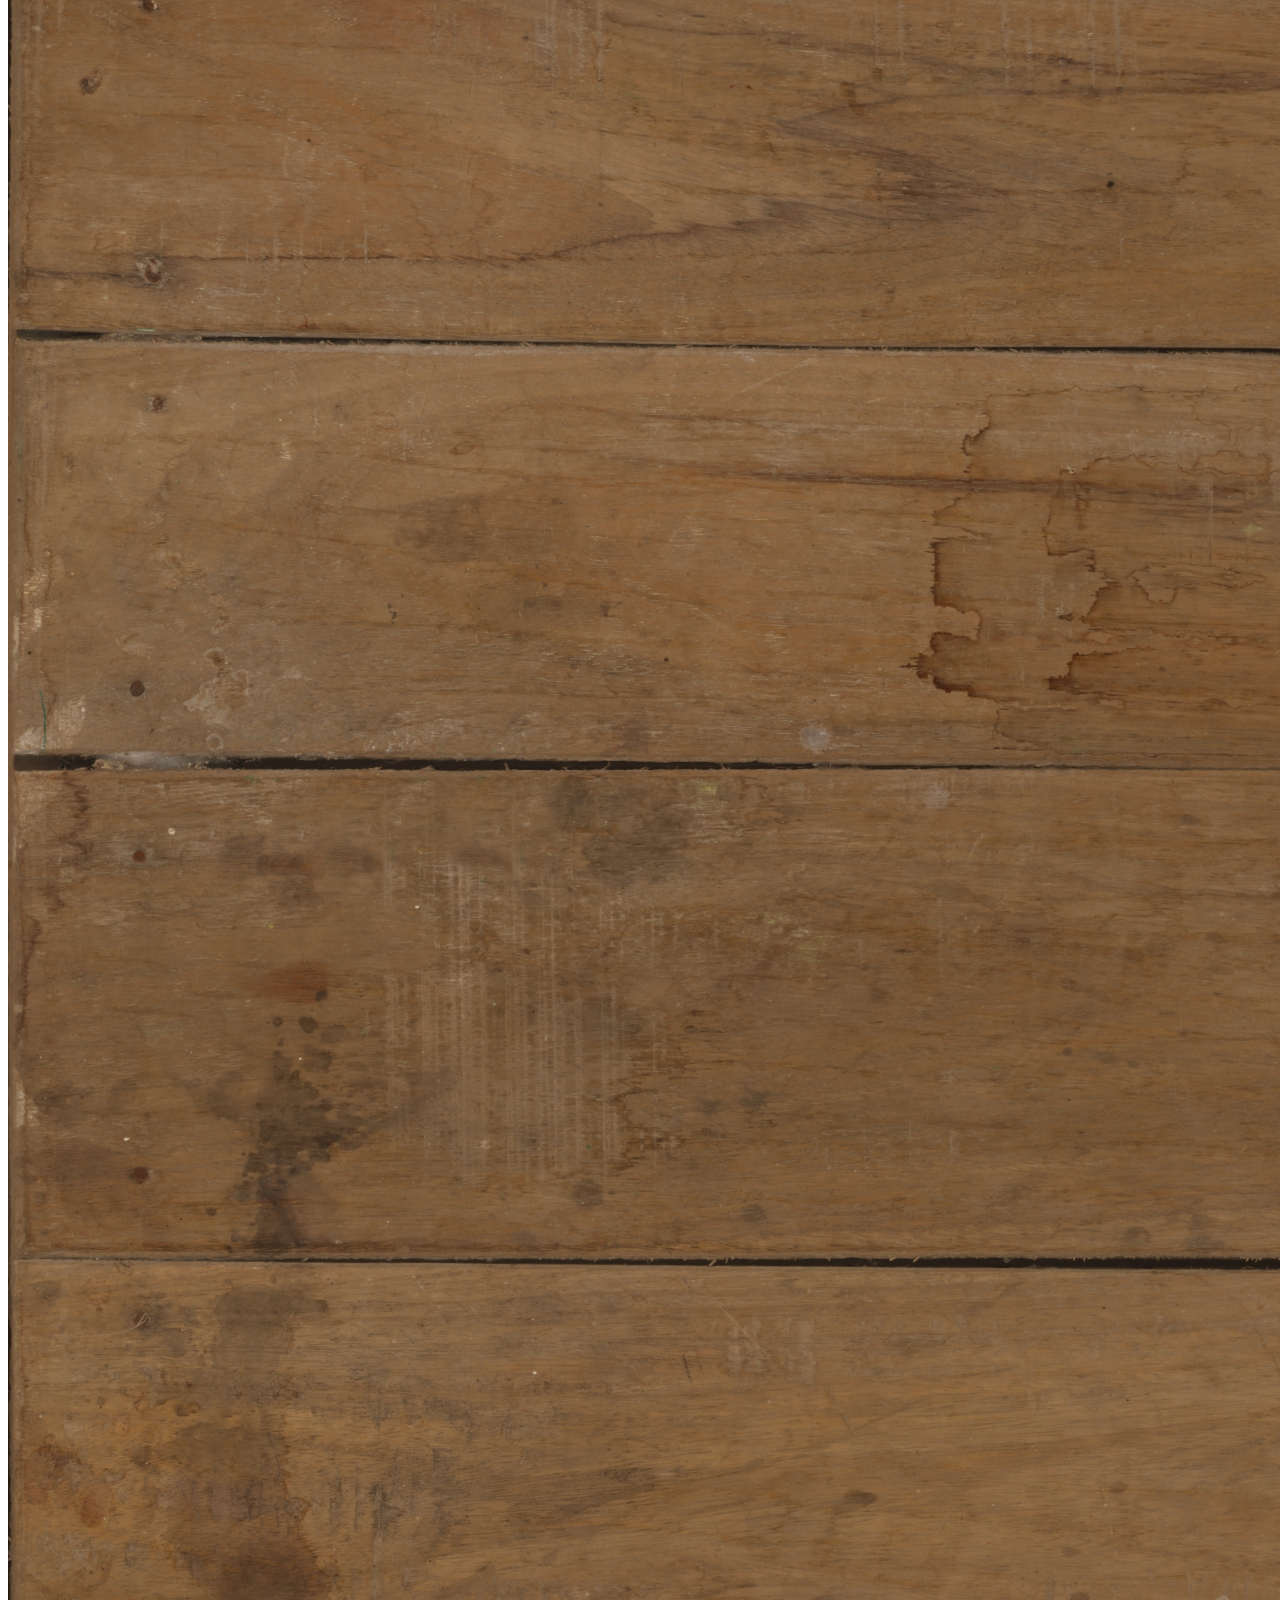
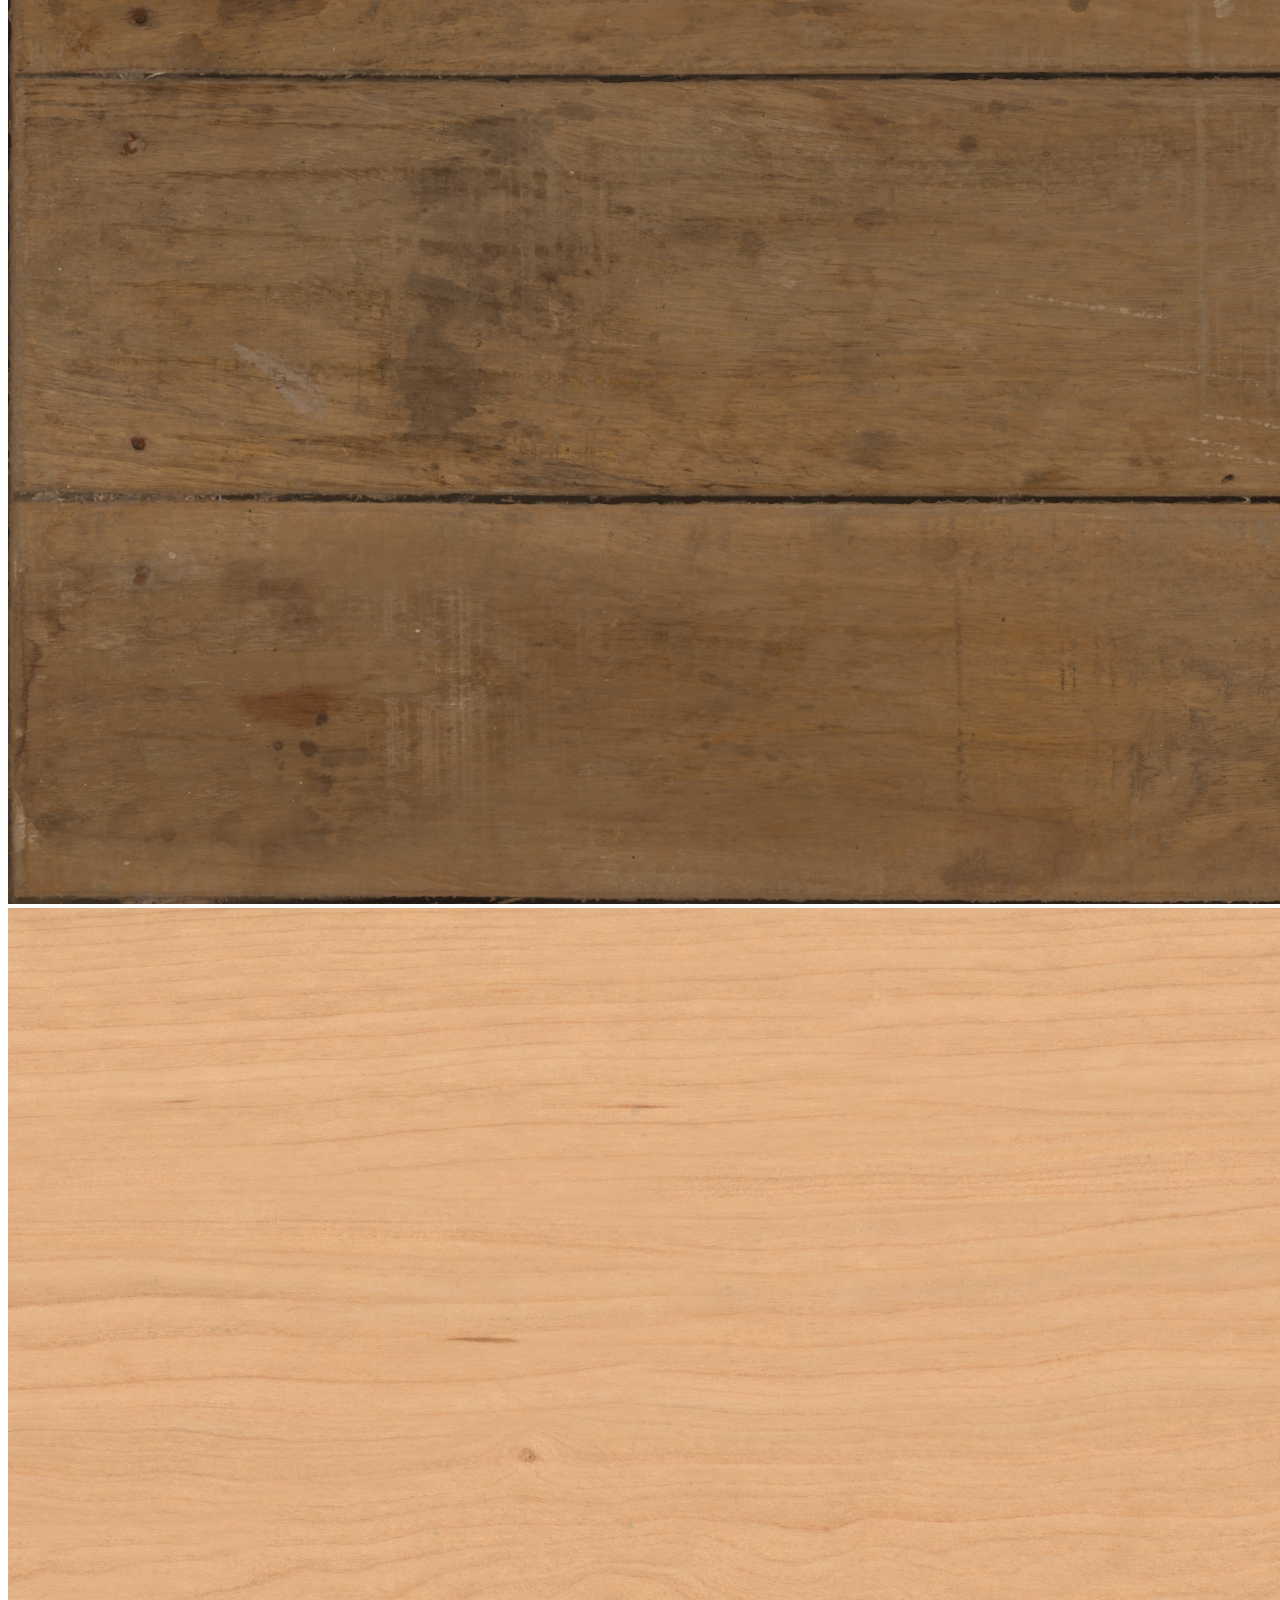
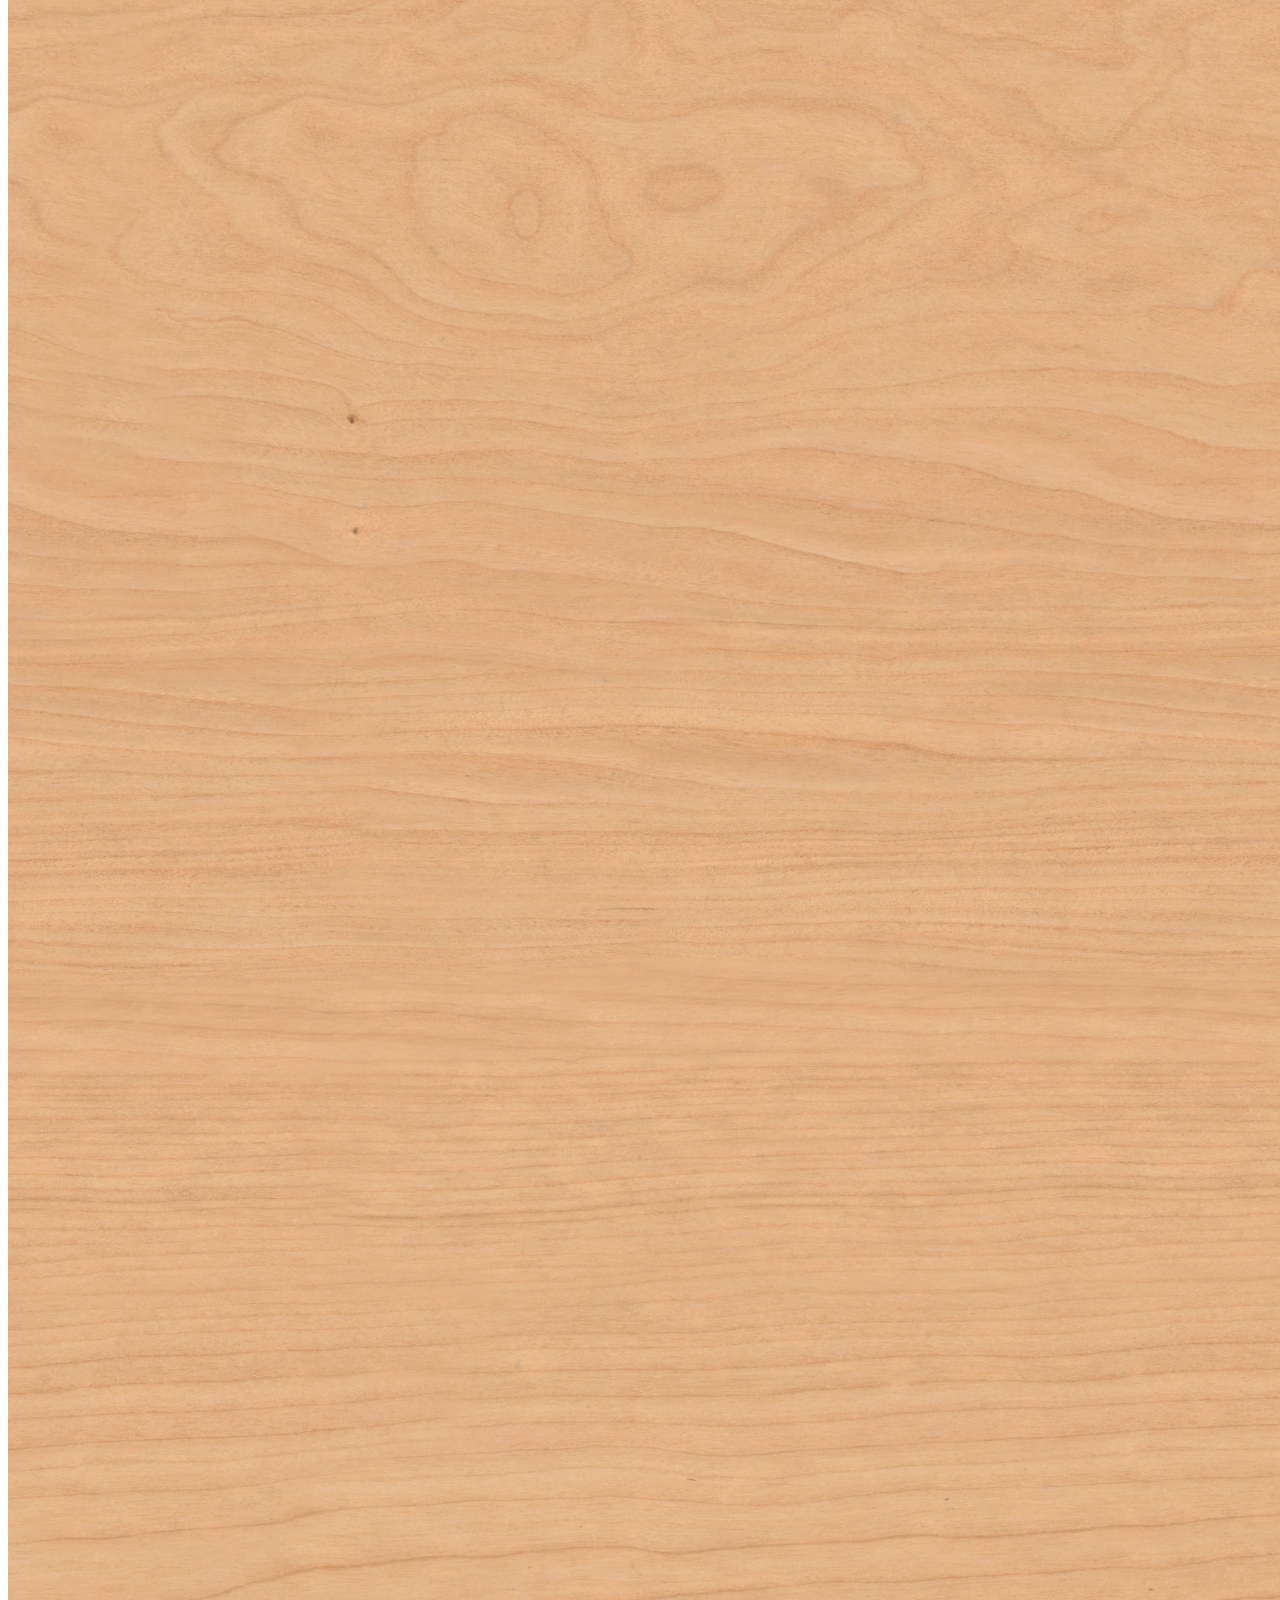
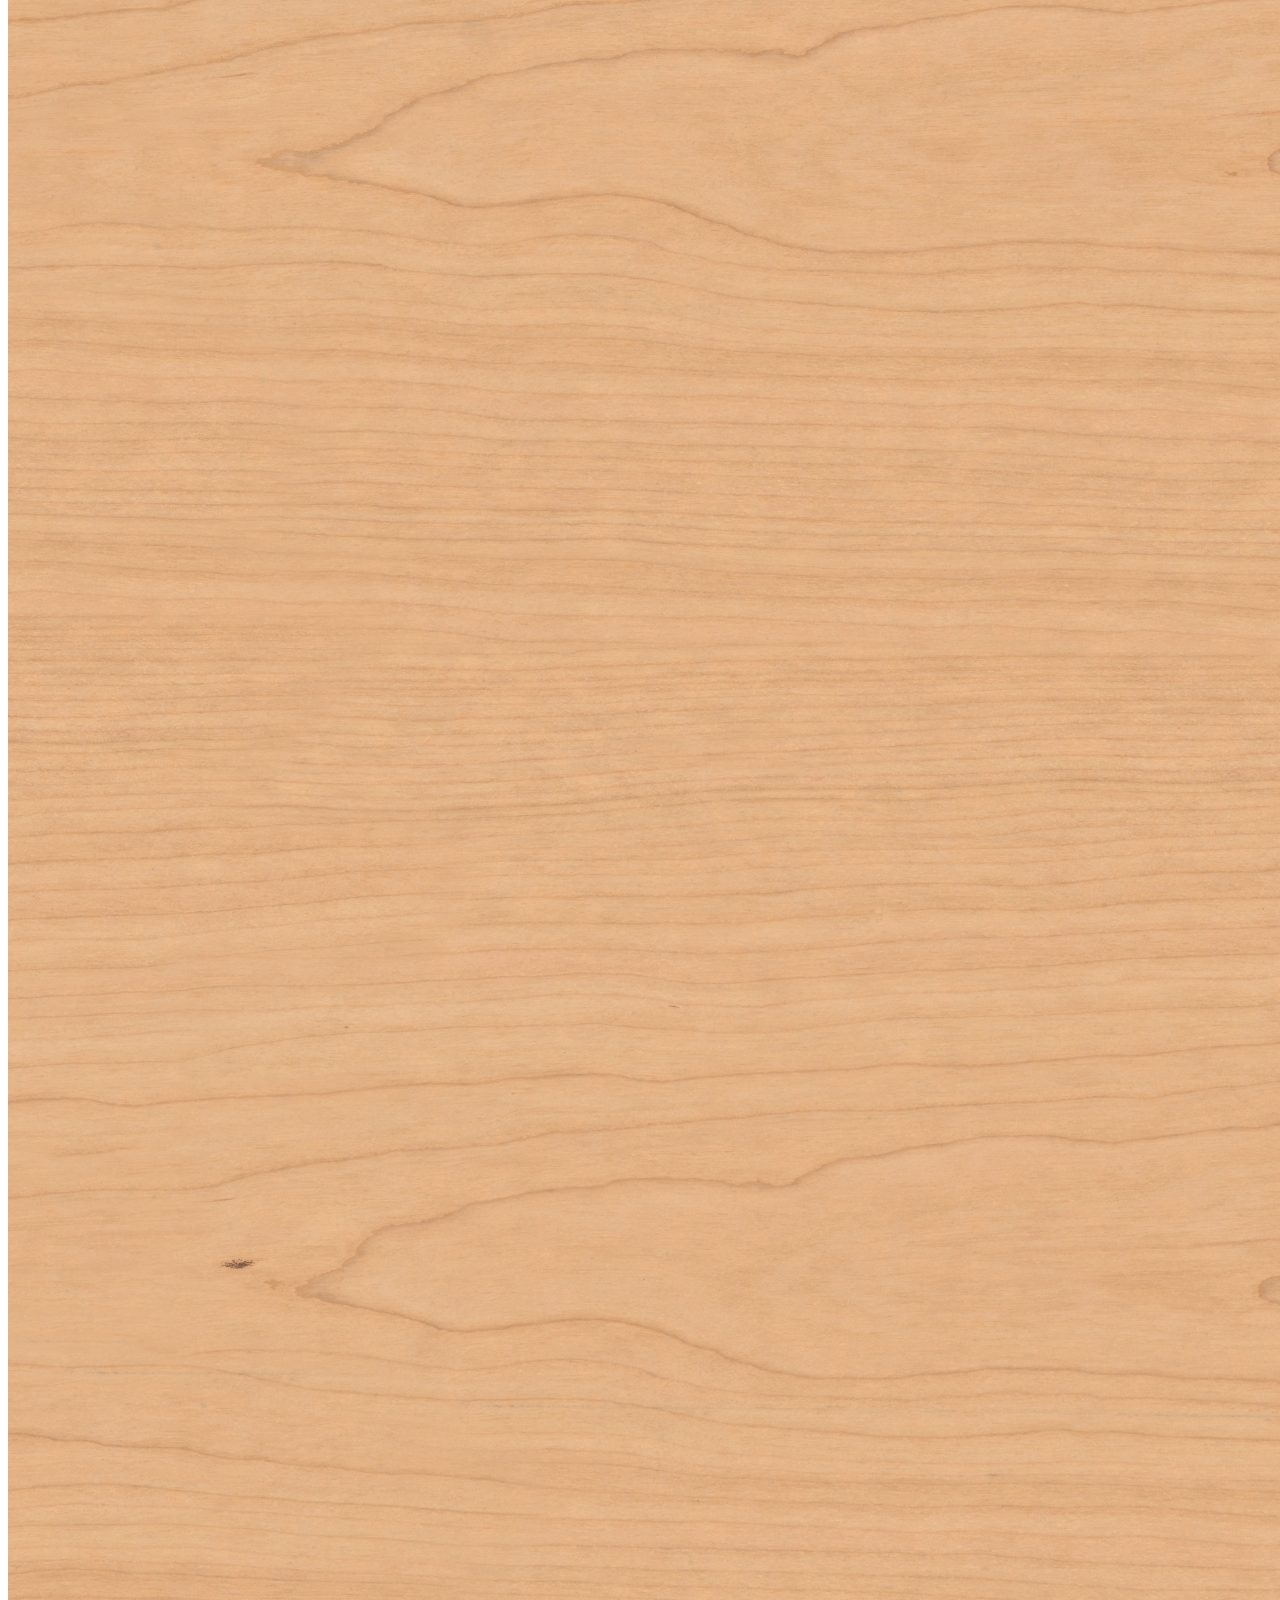
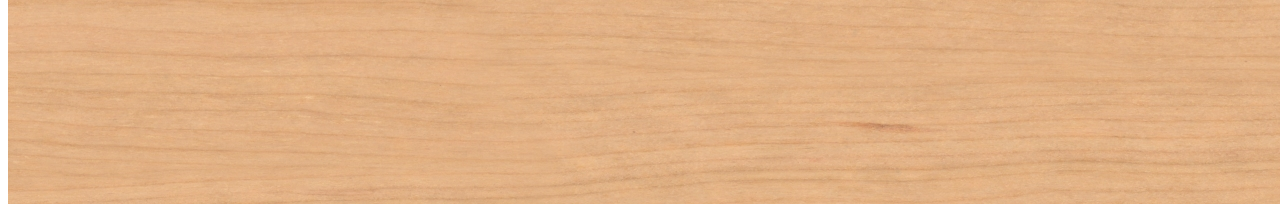
==== commit 9e91cd14: "Implemented real room for project" ====
--- a/demos/first-webxr-demo/index.html
+++ b/demos/first-webxr-demo/index.html
@@ -10,14 +10,14 @@
 
     <title>First WebXR Demo</title>
 
-    <script src="https://aframe.io/releases/1.7.1/aframe.min.js"></script>
+    <script src="https://aframe.io/releases/1.8.0/aframe.min.js"></script>
 </head>
 
 <body>
     <!-- ######### SCENA #########
         rayOrigin: mouse fa partire il raggio dal puntatore del mouse 
         objects: .clickable indica quali oggetti possono essere cliccati  -->
-    <a-scene cursor="rayOrigin: mouse" raycaster="objects: .clickable">
+<a-scene xr-mode-ui="enabled: true">
 
         <a-assets>
             <img id="floor-texture" src="./assets/textures/wood_planks_diff_4k.jpg">
@@ -80,8 +80,9 @@
 
         <!-- Testo:
          *remember: oggetti di fronte alla telecamera, si va in negativo con asse z -->
-        <a-text value="La mia prima scena WebXR di Alessandra Diaspro" position="-1.8 2.3 -3" color="white">
+        <a-text value="TEST AGGIORNAMENTO 123" position="-1.8 2.3 -3" color="white">
         </a-text>
+
 
         <!-- ######### LIGHT #########-->
         <a-light type="ambient" color="#FFFFFF" intensity="0.5">
@@ -112,9 +113,19 @@
                     </a-text>
 
                     <a-text value="Mouse: laser arancione" position="0 -0.24 0" width="1.2" anchor="left" color="black">
-                    
+                    </a-text>
 
-                </a-entity>S
+                </a-entity>
+
+                <!-- Mirino: seleziona dopo 1,5 secondi -->
+<a-entity
+    id="gaze-cursor"
+    position="0 0 -1"
+    cursor="rayOrigin: entity; fuse: true; fuseTimeout: 1500"
+    raycaster="objects: .target; far: 20"
+    geometry="primitive: ring; radiusInner: 0.015; radiusOuter: 0.025"
+    material="shader: flat; color: #FF00FF; depthTest: false">
+</a-entity>
             </a-camera>
 
             <!-- Controller sinistro: laser azzurro -->
